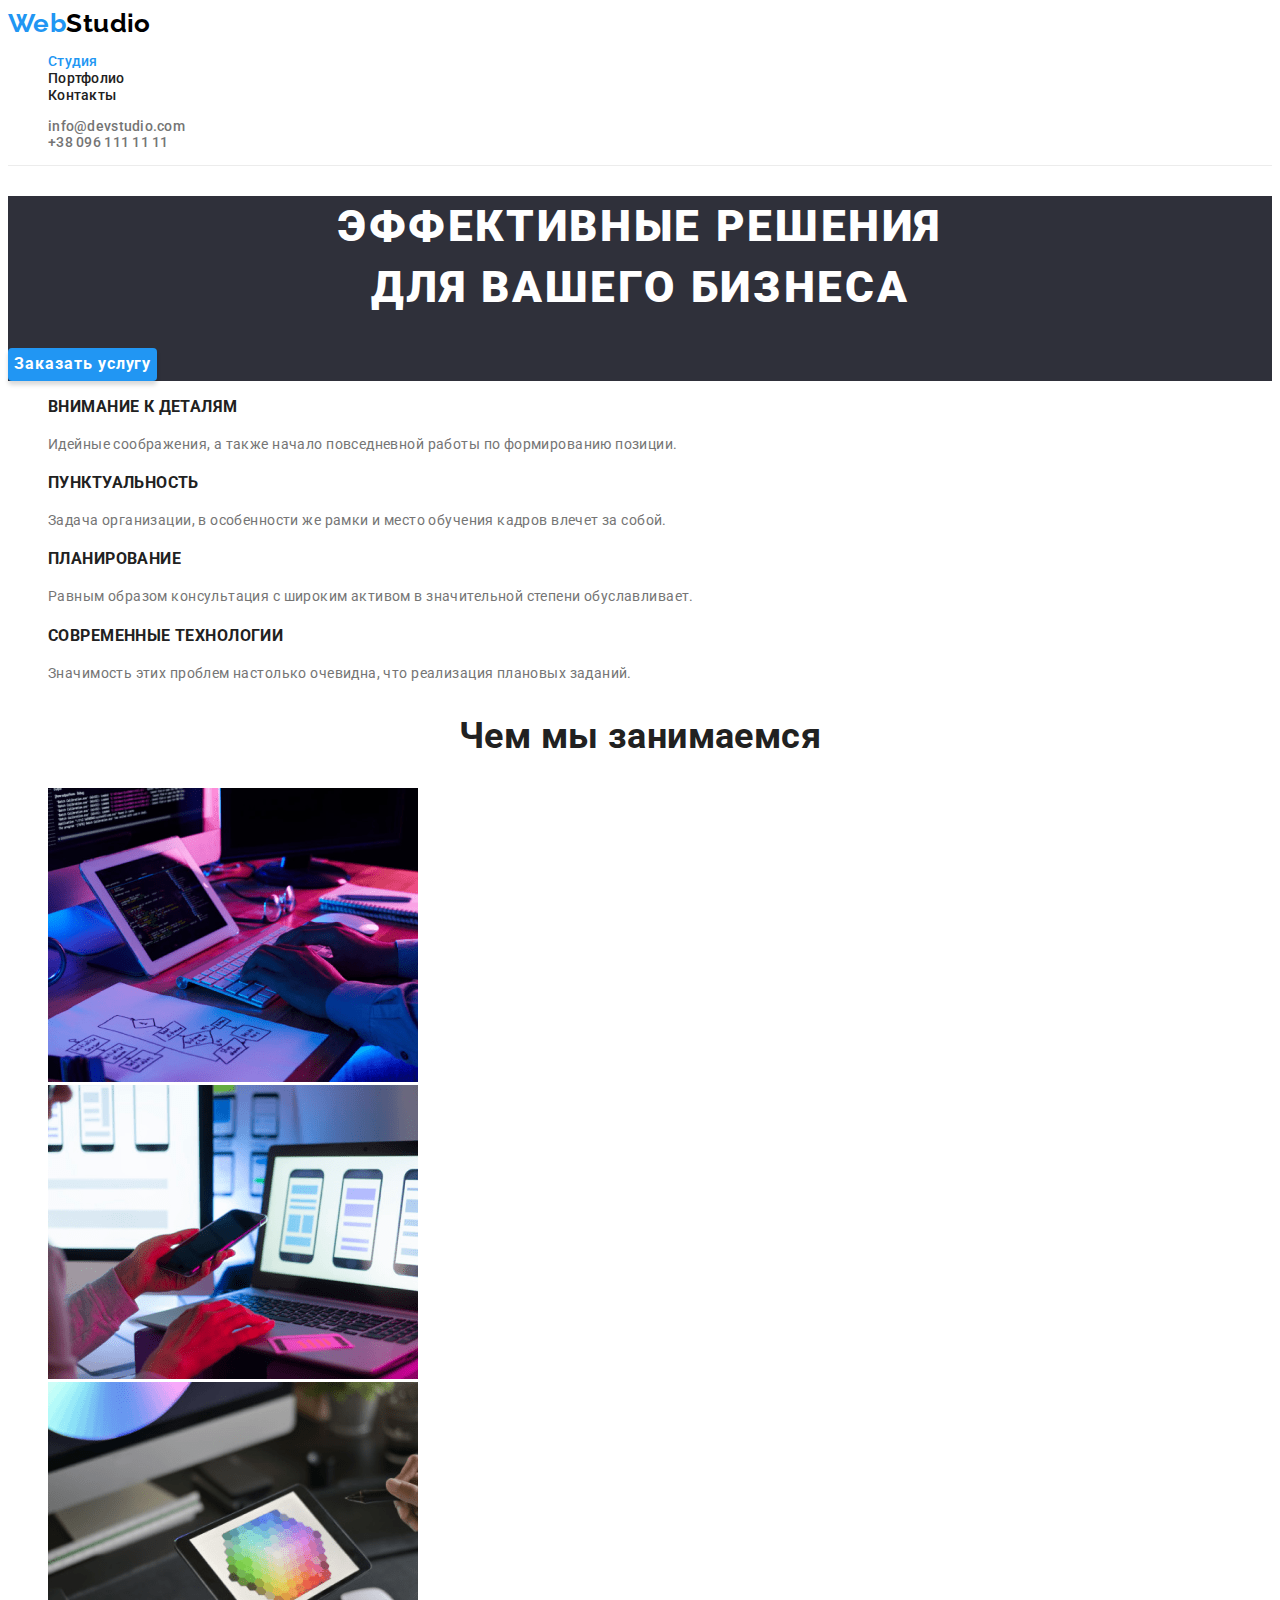
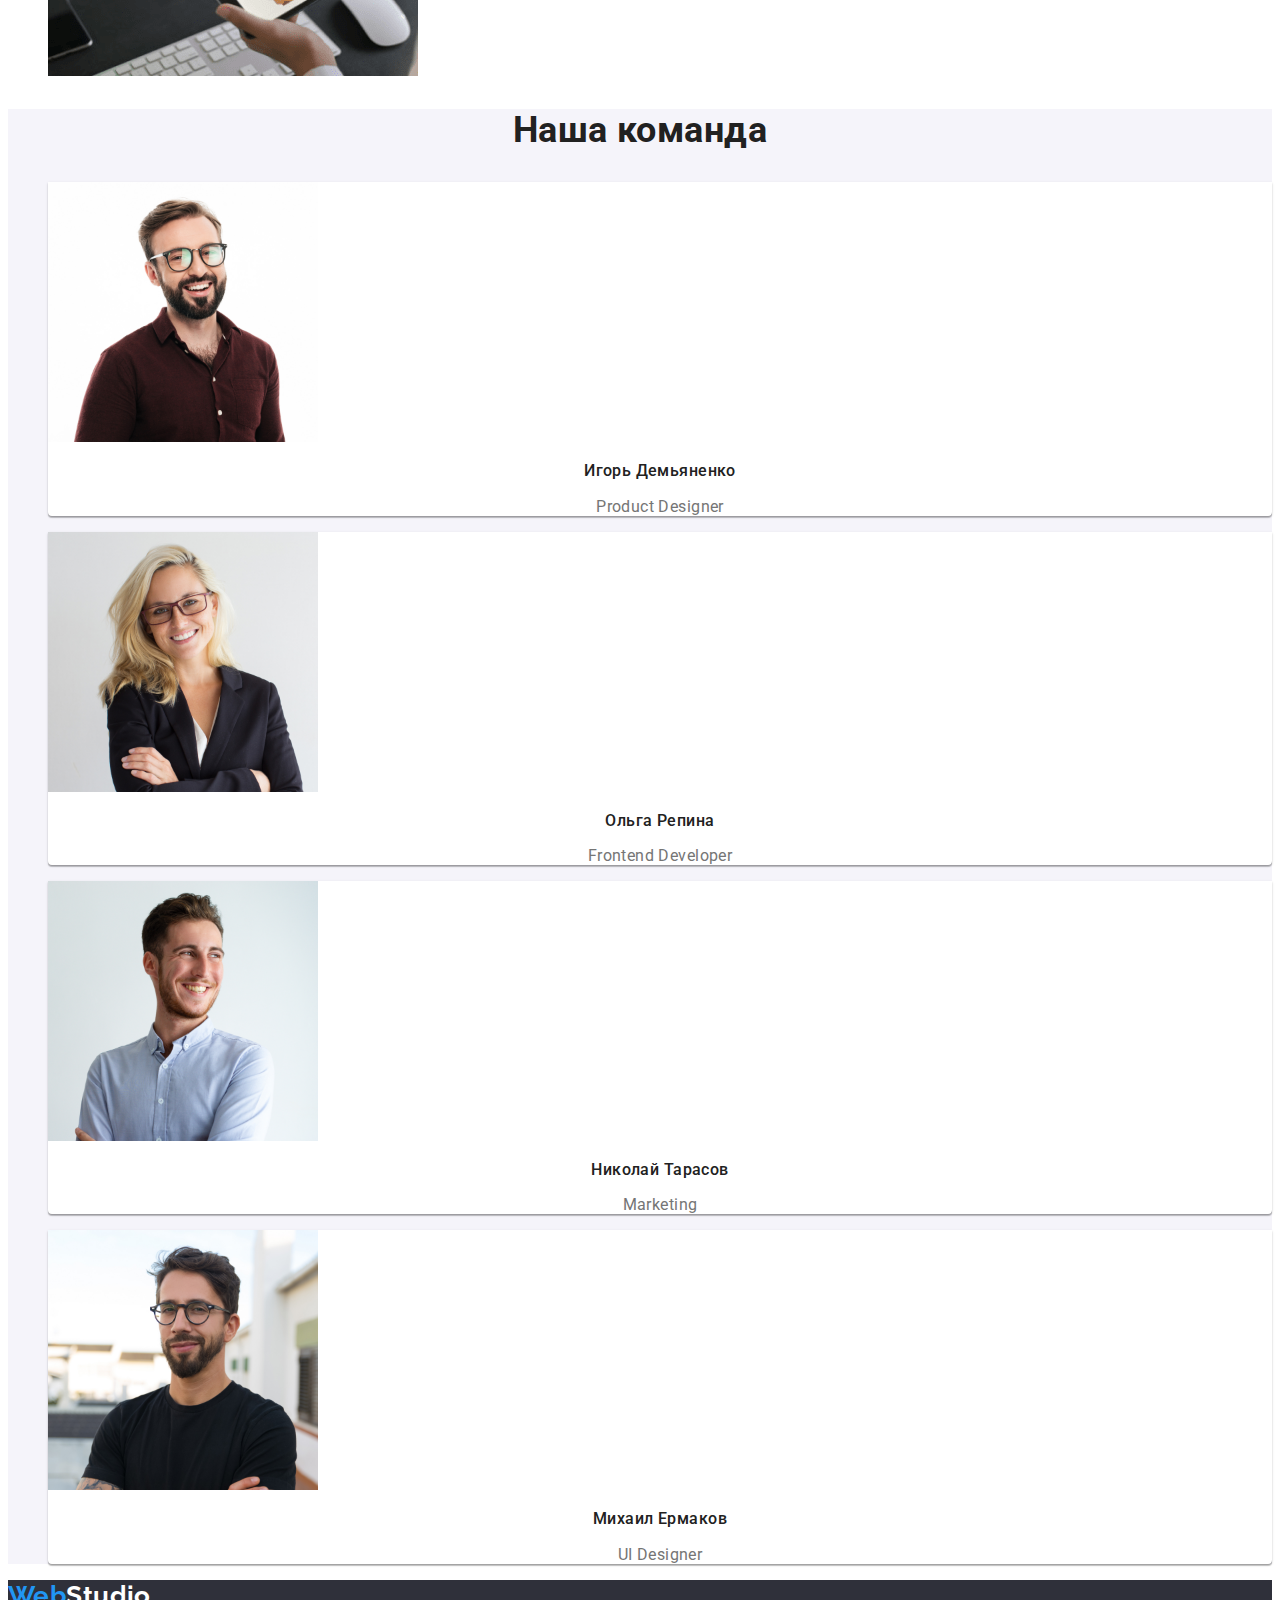
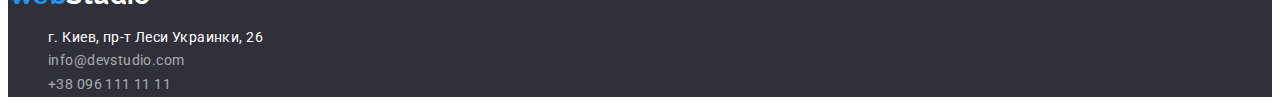
==== index.html @ 278f4d67 "Внес правки по ДЗ" ====
<!DOCTYPE html>
<html lang="ru">
<head>
    <meta charset="UTF-8">
    <meta http-equiv="X-UA-Compatible" content="IE=edge">
    <meta name="viewport" content="width=device-width, initial-scale=1.0">
    <title>WebStudio</title>
    <link rel="stylesheet" href="./css/styles.css">
    <link rel="preconnect" href="https://fonts.googleapis.com">
    <link rel="preconnect" href="https://fonts.gstatic.com" crossorigin>
    <link rel="preconnect" href="https://fonts.googleapis.com">
    <link rel="preconnect" href="https://fonts.gstatic.com" crossorigin>
    <link href="https://fonts.googleapis.com/css2?family=Raleway:wght@700&family=Roboto:wght@400;500;700;900&display=swap"
        rel="stylesheet">
</head>
<body>    
    <!-- Header -->
    <header class="header">
        <nav>
            <a href="./index.html" class="header-logo link">
                Web<span class="header-logo-decoration">Studio</span>
            </a>
            <ul class="header-nav list">
                <li><a href="./index.html"  class="link current">Студия</a></li>
                <li><a href="./portfolio.html"  class="link">Портфолио</a></li>
                <li><a href="#"  class="link">Контакты</a></li>
            </ul>            
        </nav>
        <ul class="header-auth list">
            <li><a href="mailto:info@devstudio.com"  class="link">info@devstudio.com</a></li>
            <li><a href="tel:+380961111111"  class="link">+38 096 111 11 11</a></li>
        </ul>
    </header>
    <main>
        <!-- Herro -->
        <section class="hero">        
                <h1 class="hero-title">Эффективные решения <br> для вашего бизнеса</h1>
                <button class="btn btn-primary" type="button">Заказать услугу</button>    
        </section>
        <!-- Features section -->
        <section class="section">
            <h2 class="section-title" hidden>Особенности</h2>
            <ul class="list">
                <li>
                    <h3 class="features-title">Внимание к деталям</h3>                
                    <p class="features-text">Идейные соображения, а также начало повседневной работы по формированию позиции.</p>
                </li>
                <li>
                    <h3 class="features-title">Пунктуальность</h3>                
                    <p class="features-text">Задача организации, в особенности же рамки и место обучения кадров влечет за собой.</p>
                </li>
                <li>
                    <h3 class="features-title">Планирование</h3>                
                    <p class="features-text">Равным образом консультация с широким активом в значительной степени обуславливает.</p>
                </li>
                <li>
                    <h3 class="features-title">Современные технологии</h3>                
                    <p class="features-text">Значимость этих проблем настолько очевидна, что реализация плановых заданий.</p>
                </li>
            </ul>
        </section>
        <!-- What are we doing section -->
        <section  class="section">
            <h2 class="section-title">Чем мы занимаемся</h2>
            <ul class="list">
                <li>
                    <img src="./images/img1.png" width="370" alt="Планшет с клавиатурой">
                </li>
                <li>
                    <img src="./images/img2.png" width="370" alt="Ноутбук">
                </li>
                <li>
                    <img src="./images/img3.png" width="370" alt="Планшет">
                </li>
            </ul>
        </section>
        <!-- Team section -->
        <section  class="team section">
            <h2 class="section-title">Наша команда</h2>
            <ul class="list">
                <li class="team-item">
                    <img src="./images/ph1.jpg" width="270" alt="Игорь Демьяненко">
                    <h3 class="team-title">Игорь Демьяненко</h3>
                    <p class="team-text">Product Designer</p>
                </li>
                <li class="team-item">
                    <img src="./images/ph2.jpg" width="270" alt="Ольга Репина">
                    <h3 class="team-title">Ольга Репина</h3>
                    <p class="team-text">Frontend Developer</p>
                </li>
                <li class="team-item">
                    <img src="./images/ph3.jpg" width="270" alt="Николай Тарасов">
                    <h3 class="team-title">Николай Тарасов</h3>
                    <p class="team-text">Marketing</p>
                </li>
                <li class="team-item">
                    <img src="./images/ph4.jpg" width="270" alt="Михаил Ермаков">
                    <h3 class="team-title">Михаил Ермаков</h3>
                    <p class="team-text">UI Designer</p>
                </li>
            </ul>
        </section>
    </main>
    <!-- Footer section -->
    <footer class="footer">
        <a href="./index.html" class="footer-logo">Web<span class="footer-logo-decoration">Studio</span>
            </a>
        <address class="adress-block">
            <ul class="footer-info list">            
                <li><a href="https://goo.gl/maps/WekGNERd3yGUQuFB7" class="footer-adress-link" target="_blank">г. Киев, пр-т Леси Украинки, 26</a></li>
                <li><a href="mailto:info@devstudio.com" class="link">info@devstudio.com</a></li>
                <li><a href="tel:+380961111111" class="link">+38 096 111 11 11</a></li>
            </ul>
        </address>
    </footer>
</body>
</html>
---- css/styles.css ----
/* Second bgColor #F5F4FA  */

:root {
  /* Main colors */
  --mainBlue: #2196f3;
  --mainGray: #757575;
  --mainBlack: #212121;
  --mainWhite: #ffffff;

  /* Bachgraund colors */
  --secondBg: #f5f4fa;
  --darkBg: #2f303a;

  /* Border color */
  --mainBorder: #eeeeee;
  --secondBorder: #ececec;

  /* Font family */
  --mainFont: "Roboto";
  --secondFont: "Raleway";
}

/* Site styles */
body {
  font-size: 14px;
  letter-spacing: 0.03em;
  color: var(--mainGray);
  background-color: var(--mainWhite);
  font-family: var(--mainFont), "Arial", sans-serif;
}

.list {
  list-style: none;
}

.link {
  text-decoration: none;
  font-style: normal;
}

.section {
}

.section-title {
  font-weight: 700;
  font-size: 36px;
  line-height: 1.2;
  text-align: center;
  color: var(--mainBlack);
}

/* Link hover decoration */
.header-nav .link:hover,
.header-nav .link:focus,
.header-auth .link:hover,
.header-auth .link:focus,
.footer-info .link:hover,
.footer-info .link:focus,
.footer-adress-link:hover,
.footer-adress-link:focus {
  color: var(--mainBlue);
}

/* Header section  */
.header {
  border-bottom: 1px solid var(--secondBorder);
}

/* Logo */
.header-logo {
  text-decoration: none;
  font-family: var(--secondFont);
  font-weight: 700;
  font-size: 26px;
  line-height: 1.2;
  color: var(--mainBlue);
}

.header-logo-decoration {
  color: #000000;
}

.header-nav {
}

.header-nav .link {
  font-weight: 500;
  line-height: 1.2;
  letter-spacing: 0.02em;
  color: var(--mainBlack);
}

.header-nav .current {
  color: var(--mainBlue);
}

.header-auth {
}

.header-auth .link {
  font-weight: 500;
  line-height: 1.2;
  letter-spacing: 0.02em;
  color: var(--mainGray);
}

/* Main section home page */

/* Hero section */
.hero {
  background-color: var(--darkBg);
}

.hero-title {
  font-weight: 900;
  font-size: 44px;
  line-height: 1.4;
  text-align: center;
  letter-spacing: 0.06em;
  text-transform: uppercase;
  color: var(--mainWhite);
}

.btn {
  cursor: pointer;
  font-family: var(--mainFont);
  font-weight: 700;
  font-size: 16px;
  line-height: 1.9;
  display: flex;
  align-items: center;
  text-align: center;
  letter-spacing: 0.06em;
  border: 0;
  border-radius: 4px;
}

.btn-primary {
  color: var(--mainWhite);
  background-color: var(--mainBlue);
  box-shadow: 0px 4px 4px rgba(0, 0, 0, 0.15);
  border-color: transparent;
}

/* Features section */
.features-title {
  font-weight: bold;
  line-height: 1.2;
  text-transform: uppercase;
  color: var(--mainBlack);
}

.features-text {
  line-height: 1.7;
}

/* What are we doing section */

/* Team section */
.team {
  background-color: var(--secondBg);
}
.team-item {
  background: var(--mainWhite);
  box-shadow: 0px 1px 3px rgba(0, 0, 0, 0.12), 0px 1px 1px rgba(0, 0, 0, 0.14),
    0px 2px 1px rgba(0, 0, 0, 0.2);
  border-radius: 0px 0px 4px 4px;
}

.team-title {
  font-weight: 500;
  font-size: 16px;
  line-height: 1.2;
  text-align: center;
  color: var(--mainBlack);
}

.team-text {
  font-size: 16px;
  line-height: 1.2;
  text-align: center;
}

/* Footer section */
.footer {
  background-color: var(--darkBg);
}

.adress-block {
  font-style: normal;
}

.footer-logo {
  text-decoration: none;
  font-family: var(--secondFont);
  font-weight: 700;
  font-size: 26px;
  line-height: 1.2;
  color: var(--mainBlue);
}

.footer-logo-decoration {
  color: var(--mainWhite);
}

.footer-adress-link {
  text-decoration: none;
  line-height: 24px;
  color: var(--mainWhite);
}

.footer-info .link {
  line-height: 1.7;
  color: rgb(255, 255, 255, 0.6);
}

/* Main section portfolio */
.portfolio-item {
  border: 1px solid var(--mainBorder);
  box-sizing: border-box;
}

.portfolio-item-title {
  font-weight: bold;
  font-size: 18px;
  line-height: 2;
  letter-spacing: 0.06em;
  color: var(--mainBlack);
}

.portfolio-item-text {
  font-size: 16px;
  line-height: 1.9;
}

.btn-tab {
  cursor: pointer;
  font-family: var(--mainFont);
  font-weight: 500;
  font-size: 16px;
  line-height: 1.6;
  text-align: center;
  color: var(--mainBlack);
  background-color: var(--secondBg);
  border: 0;
  border-radius: 4px;
}

.btn-tab:hover,
.btn-tab:focus {
  color: var(--mainWhite);
  box-shadow: 0px 3px 1px rgba(0, 0, 0, 0.1), 0px 1px 2px rgba(0, 0, 0, 0.08),
    0px 2px 2px rgba(0, 0, 0, 0.12);
  background-color: var(--mainBlue);
}
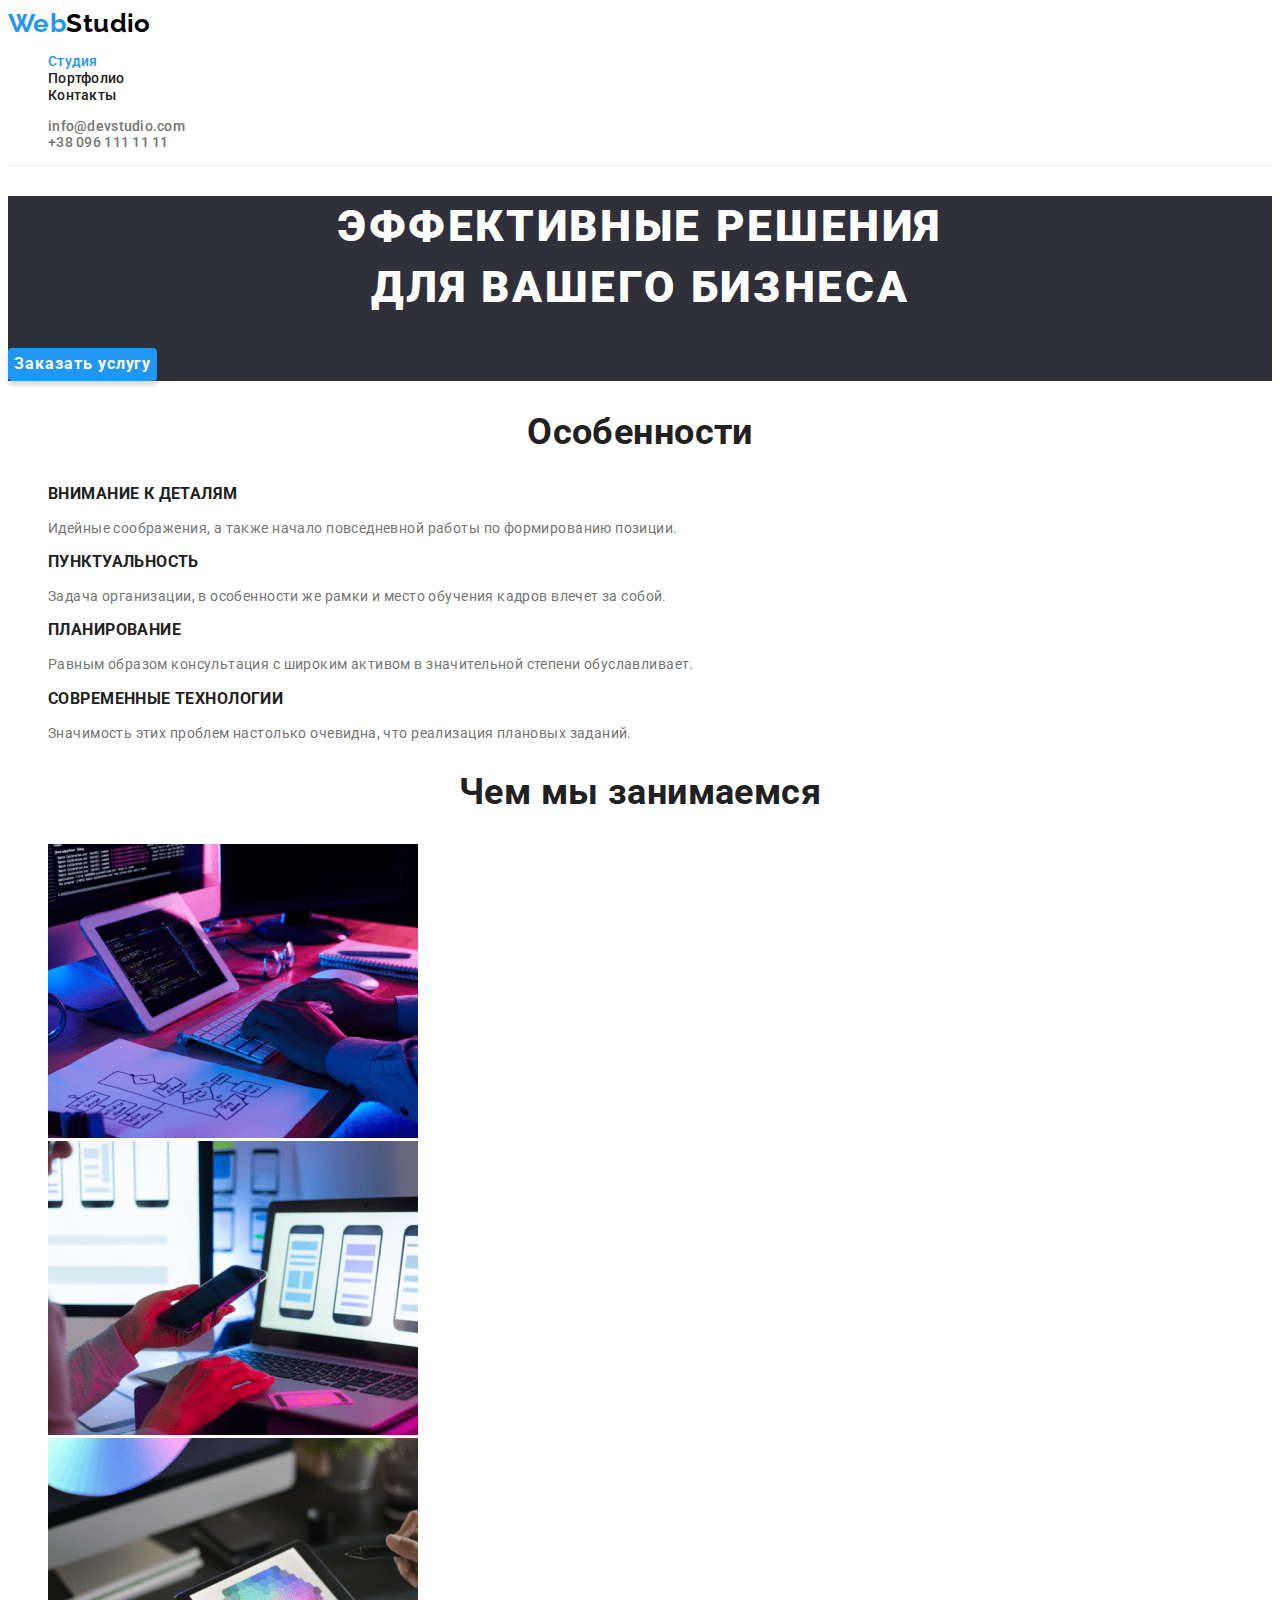
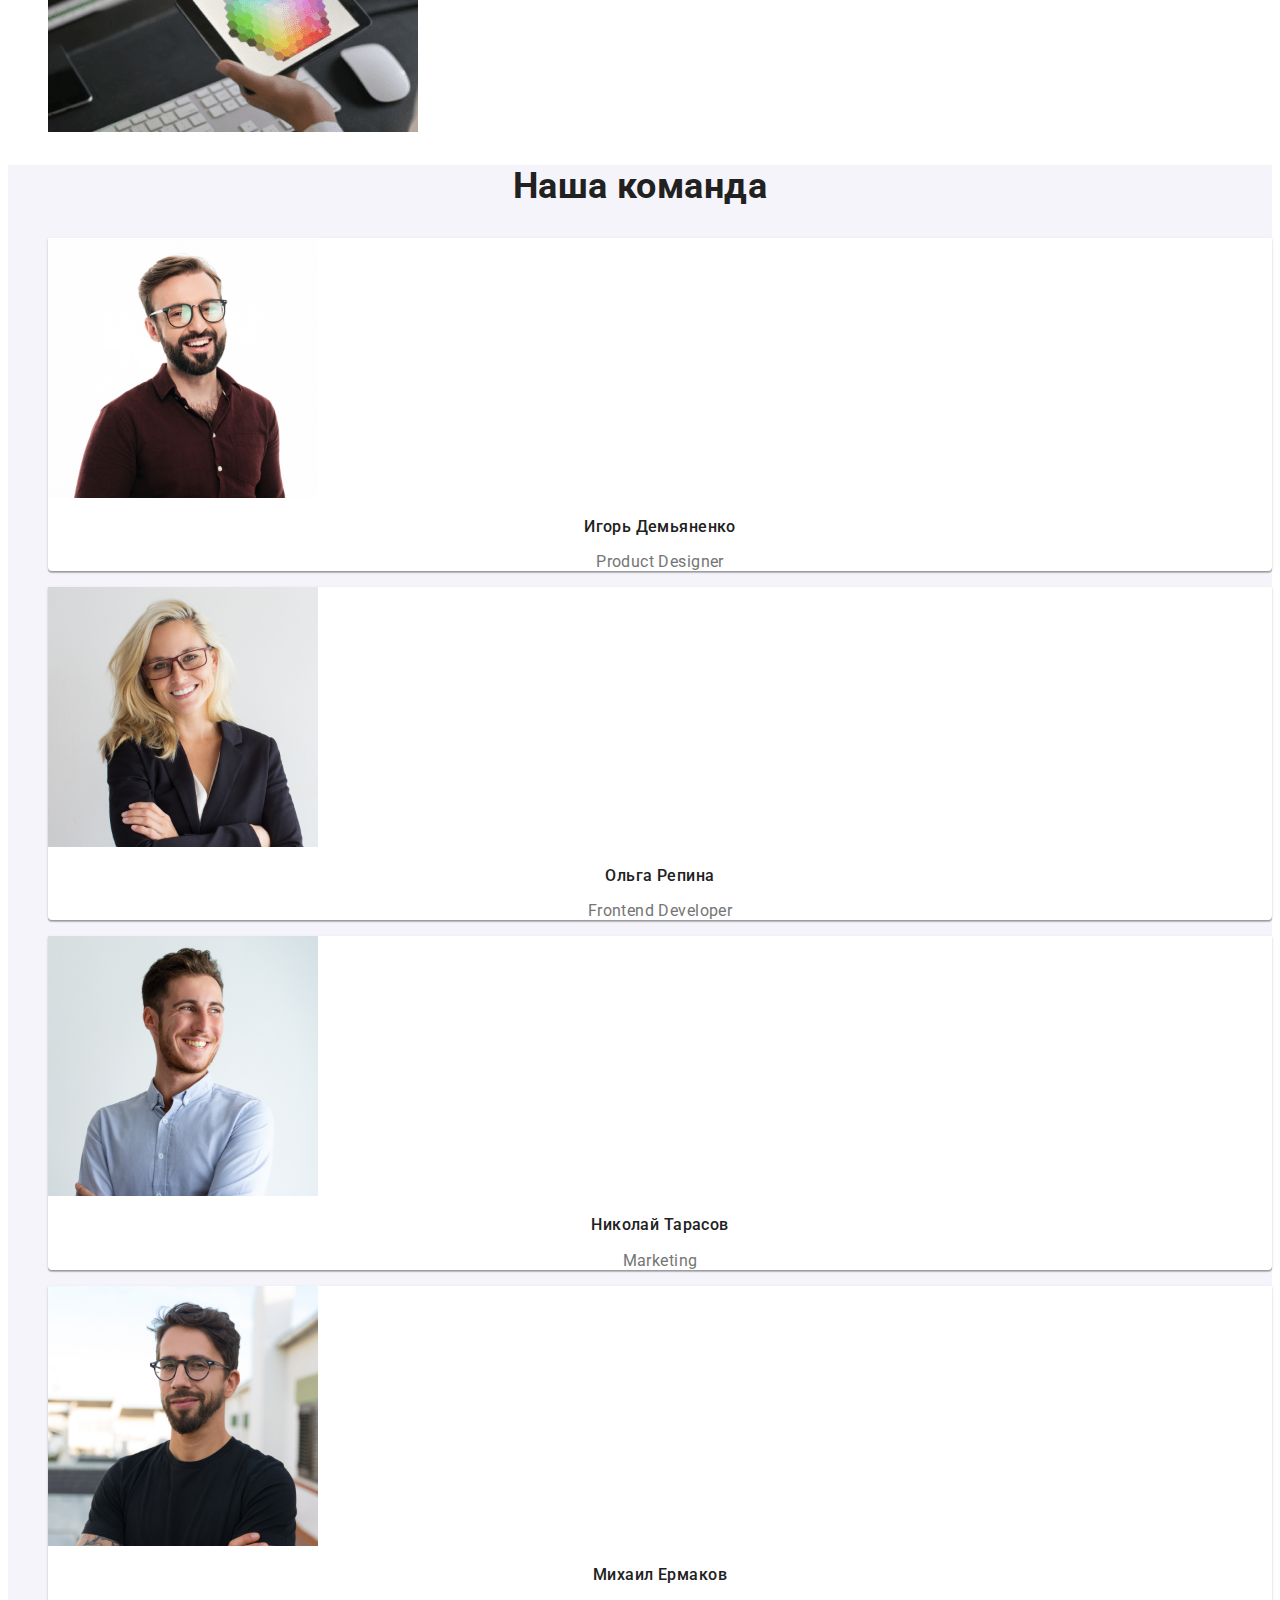
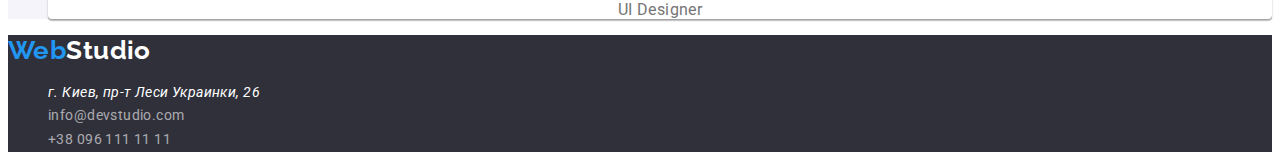
==== commit 255bddfb: "Выгрузили клон" ====
--- a/index.html
+++ b/index.html
@@ -37,25 +37,25 @@
                 <h1 class="hero-title">Эффективные решения <br> для вашего бизнеса</h1>
                 <button class="btn btn-primary" type="button">Заказать услугу</button>    
         </section>
-        <!-- Features section -->
+        <!-- Features section hidden -->
         <section class="section">
-            <h2 class="section-title" hidden>Особенности</h2>
+            <h2 class="section-title">Особенности</h2>
             <ul class="list">
                 <li>
                     <h3 class="features-title">Внимание к деталям</h3>                
-                    <p class="features-text">Идейные соображения, а также начало повседневной работы по формированию позиции.</p>
+                    <p class="fetures-text">Идейные соображения, а также начало повседневной работы по формированию позиции.</p>
                 </li>
                 <li>
                     <h3 class="features-title">Пунктуальность</h3>                
-                    <p class="features-text">Задача организации, в особенности же рамки и место обучения кадров влечет за собой.</p>
+                    <p class="fetures-text">Задача организации, в особенности же рамки и место обучения кадров влечет за собой.</p>
                 </li>
                 <li>
                     <h3 class="features-title">Планирование</h3>                
-                    <p class="features-text">Равным образом консультация с широким активом в значительной степени обуславливает.</p>
+                    <p class="fetures-text">Равным образом консультация с широким активом в значительной степени обуславливает.</p>
                 </li>
                 <li>
                     <h3 class="features-title">Современные технологии</h3>                
-                    <p class="features-text">Значимость этих проблем настолько очевидна, что реализация плановых заданий.</p>
+                    <p class="fetures-text">Значимость этих проблем настолько очевидна, что реализация плановых заданий.</p>
                 </li>
             </ul>
         </section>
@@ -105,7 +105,7 @@
     <footer class="footer">
         <a href="./index.html" class="footer-logo">Web<span class="footer-logo-decoration">Studio</span>
             </a>
-        <address class="adress-block">
+        <address>
             <ul class="footer-info list">            
                 <li><a href="https://goo.gl/maps/WekGNERd3yGUQuFB7" class="footer-adress-link" target="_blank">г. Киев, пр-т Леси Украинки, 26</a></li>
                 <li><a href="mailto:info@devstudio.com" class="link">info@devstudio.com</a></li>
--- a/css/styles.css
+++ b/css/styles.css
@@ -36,6 +36,7 @@
 .link {
   text-decoration: none;
   font-style: normal;
+  color: var(--mainGray);
 }
 
 .section {
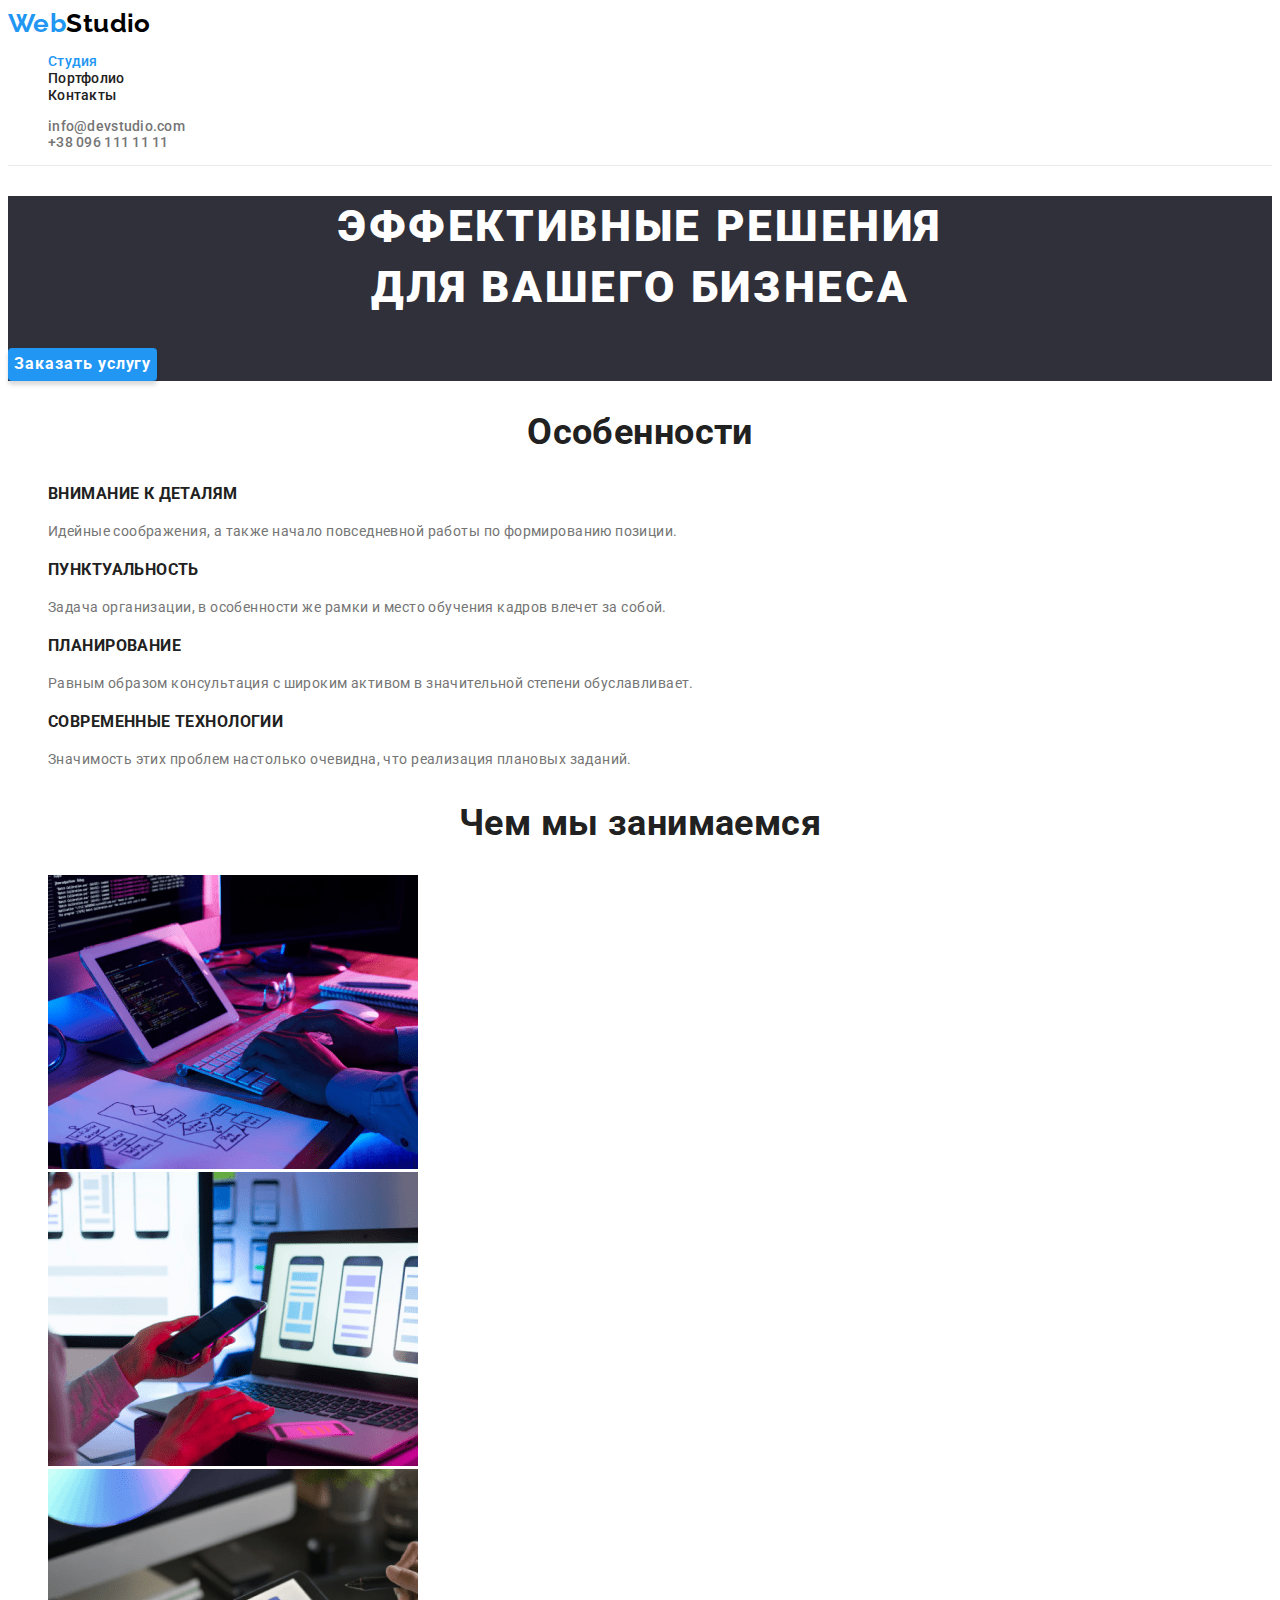
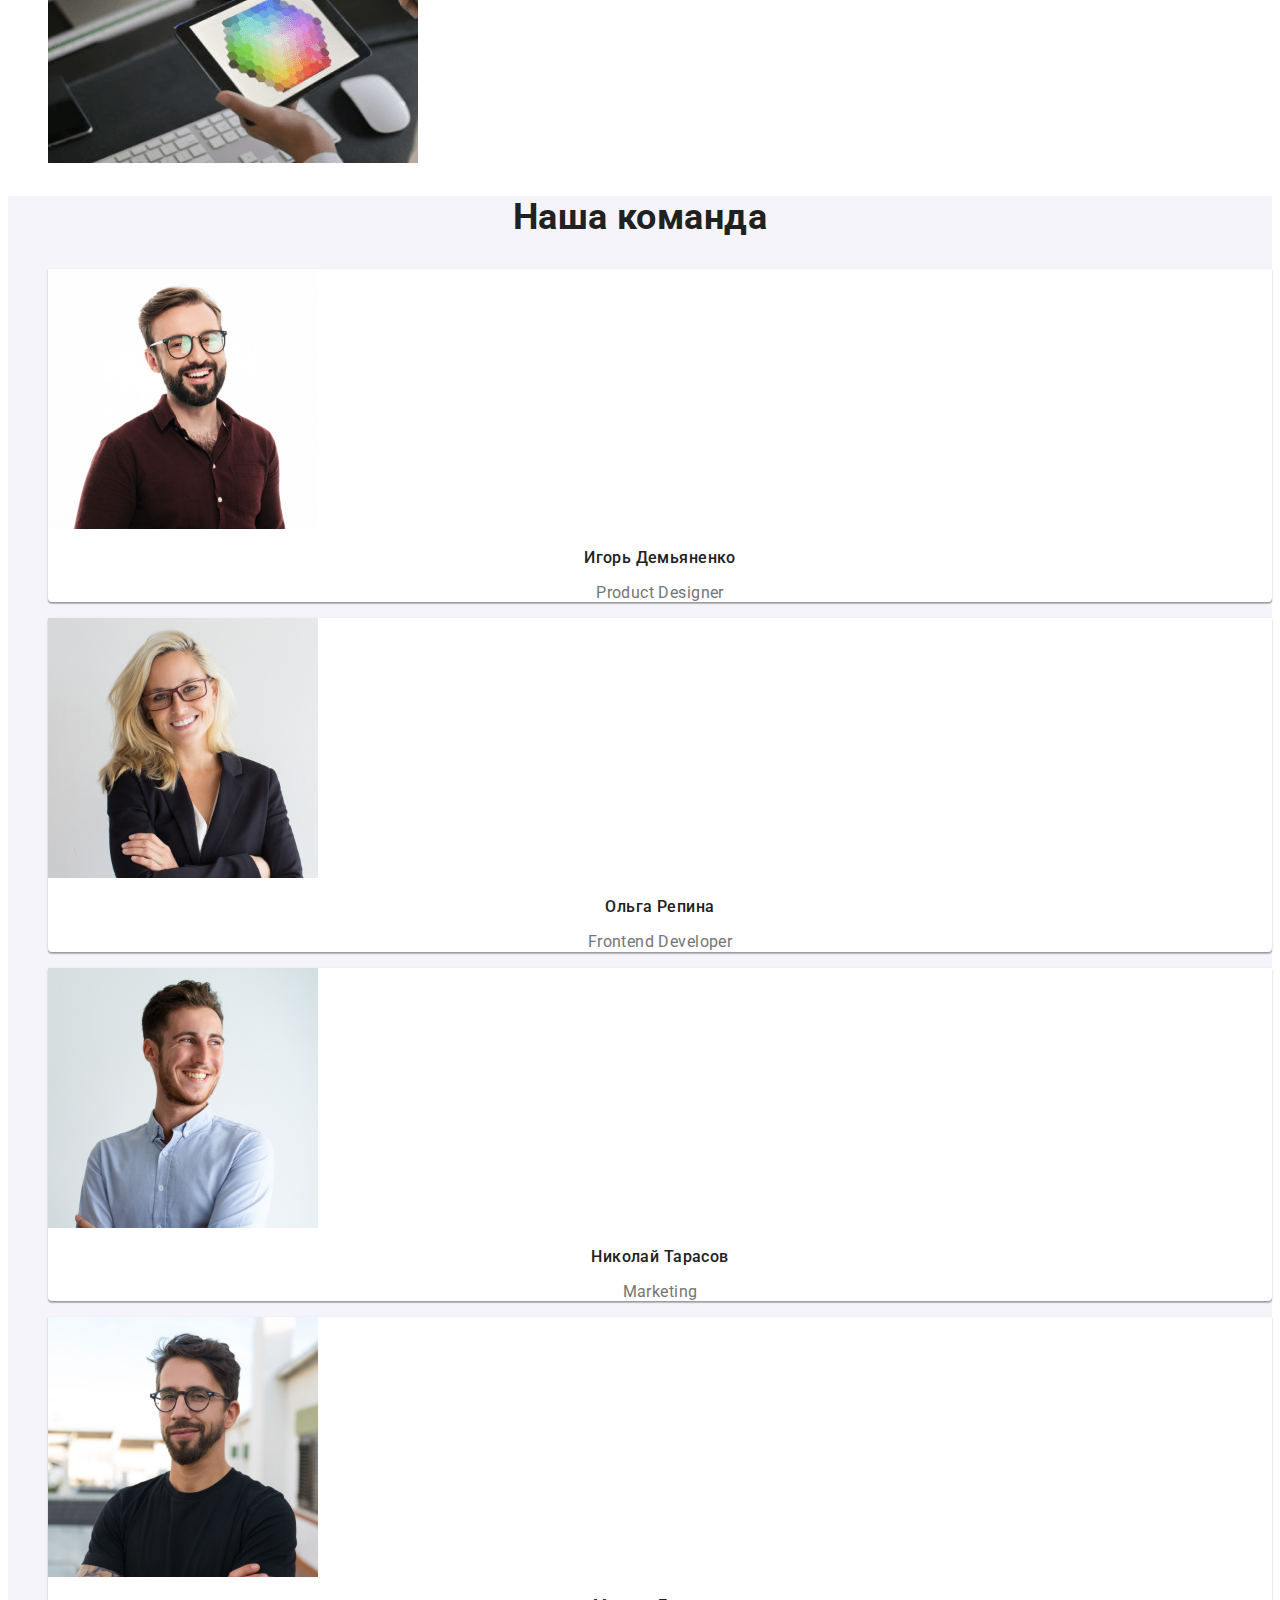
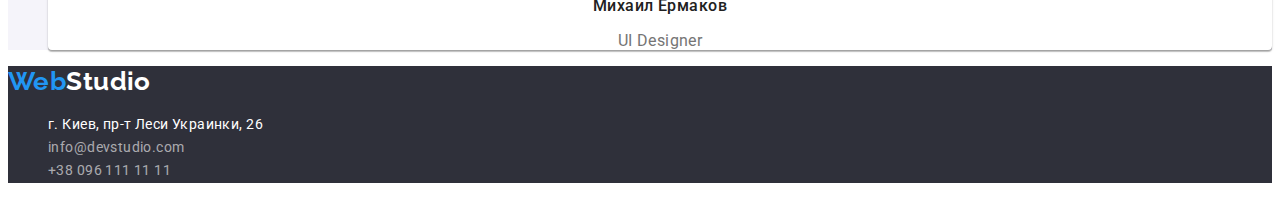
==== commit b1781b8e: "Merge branch 'main' of https://github.com/Dima311/goit-markup-hw-02" ====
--- a/index.html
+++ b/index.html
@@ -43,19 +43,19 @@
             <ul class="list">
                 <li>
                     <h3 class="features-title">Внимание к деталям</h3>                
-                    <p class="fetures-text">Идейные соображения, а также начало повседневной работы по формированию позиции.</p>
+                    <p class="features-text">Идейные соображения, а также начало повседневной работы по формированию позиции.</p>
                 </li>
                 <li>
                     <h3 class="features-title">Пунктуальность</h3>                
-                    <p class="fetures-text">Задача организации, в особенности же рамки и место обучения кадров влечет за собой.</p>
+                    <p class="features-text">Задача организации, в особенности же рамки и место обучения кадров влечет за собой.</p>
                 </li>
                 <li>
                     <h3 class="features-title">Планирование</h3>                
-                    <p class="fetures-text">Равным образом консультация с широким активом в значительной степени обуславливает.</p>
+                    <p class="features-text">Равным образом консультация с широким активом в значительной степени обуславливает.</p>
                 </li>
                 <li>
                     <h3 class="features-title">Современные технологии</h3>                
-                    <p class="fetures-text">Значимость этих проблем настолько очевидна, что реализация плановых заданий.</p>
+                    <p class="features-text">Значимость этих проблем настолько очевидна, что реализация плановых заданий.</p>
                 </li>
             </ul>
         </section>
@@ -105,7 +105,7 @@
     <footer class="footer">
         <a href="./index.html" class="footer-logo">Web<span class="footer-logo-decoration">Studio</span>
             </a>
-        <address>
+        <address class="adress-block">
             <ul class="footer-info list">            
                 <li><a href="https://goo.gl/maps/WekGNERd3yGUQuFB7" class="footer-adress-link" target="_blank">г. Киев, пр-т Леси Украинки, 26</a></li>
                 <li><a href="mailto:info@devstudio.com" class="link">info@devstudio.com</a></li>
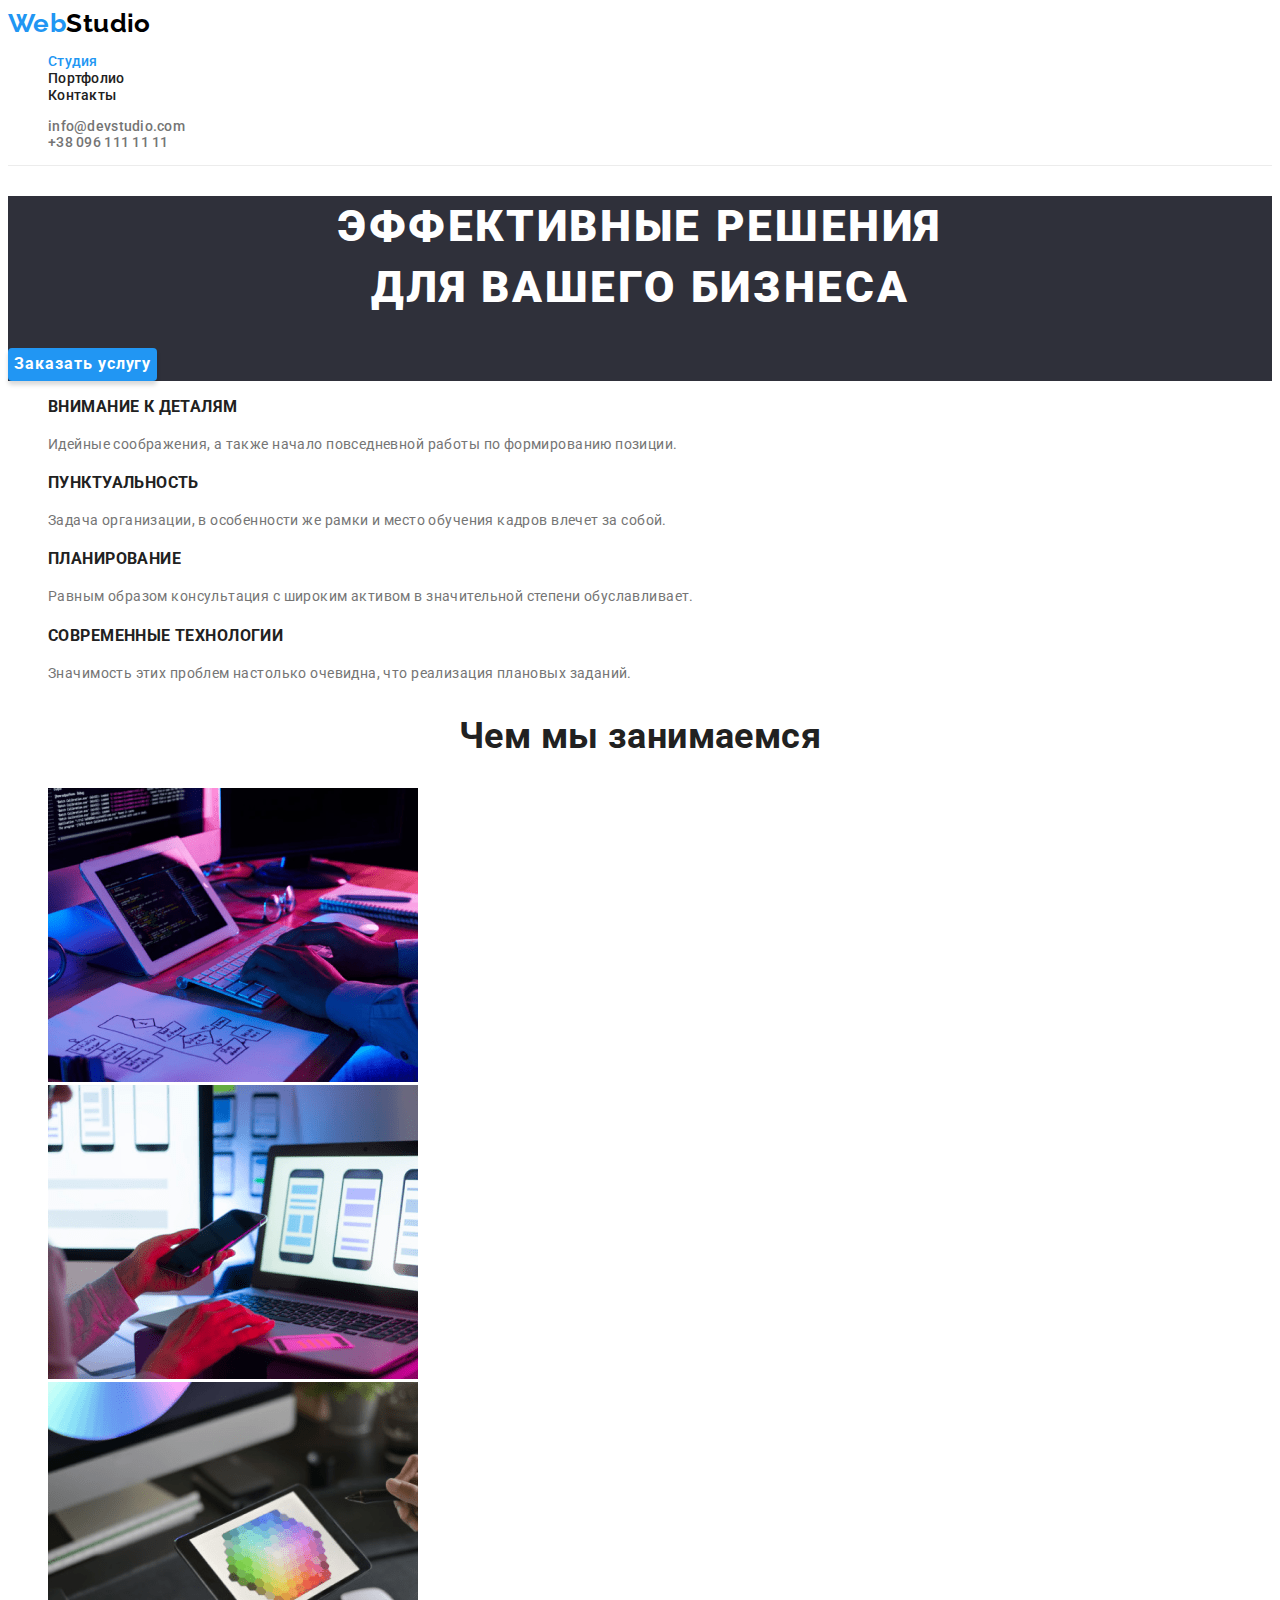
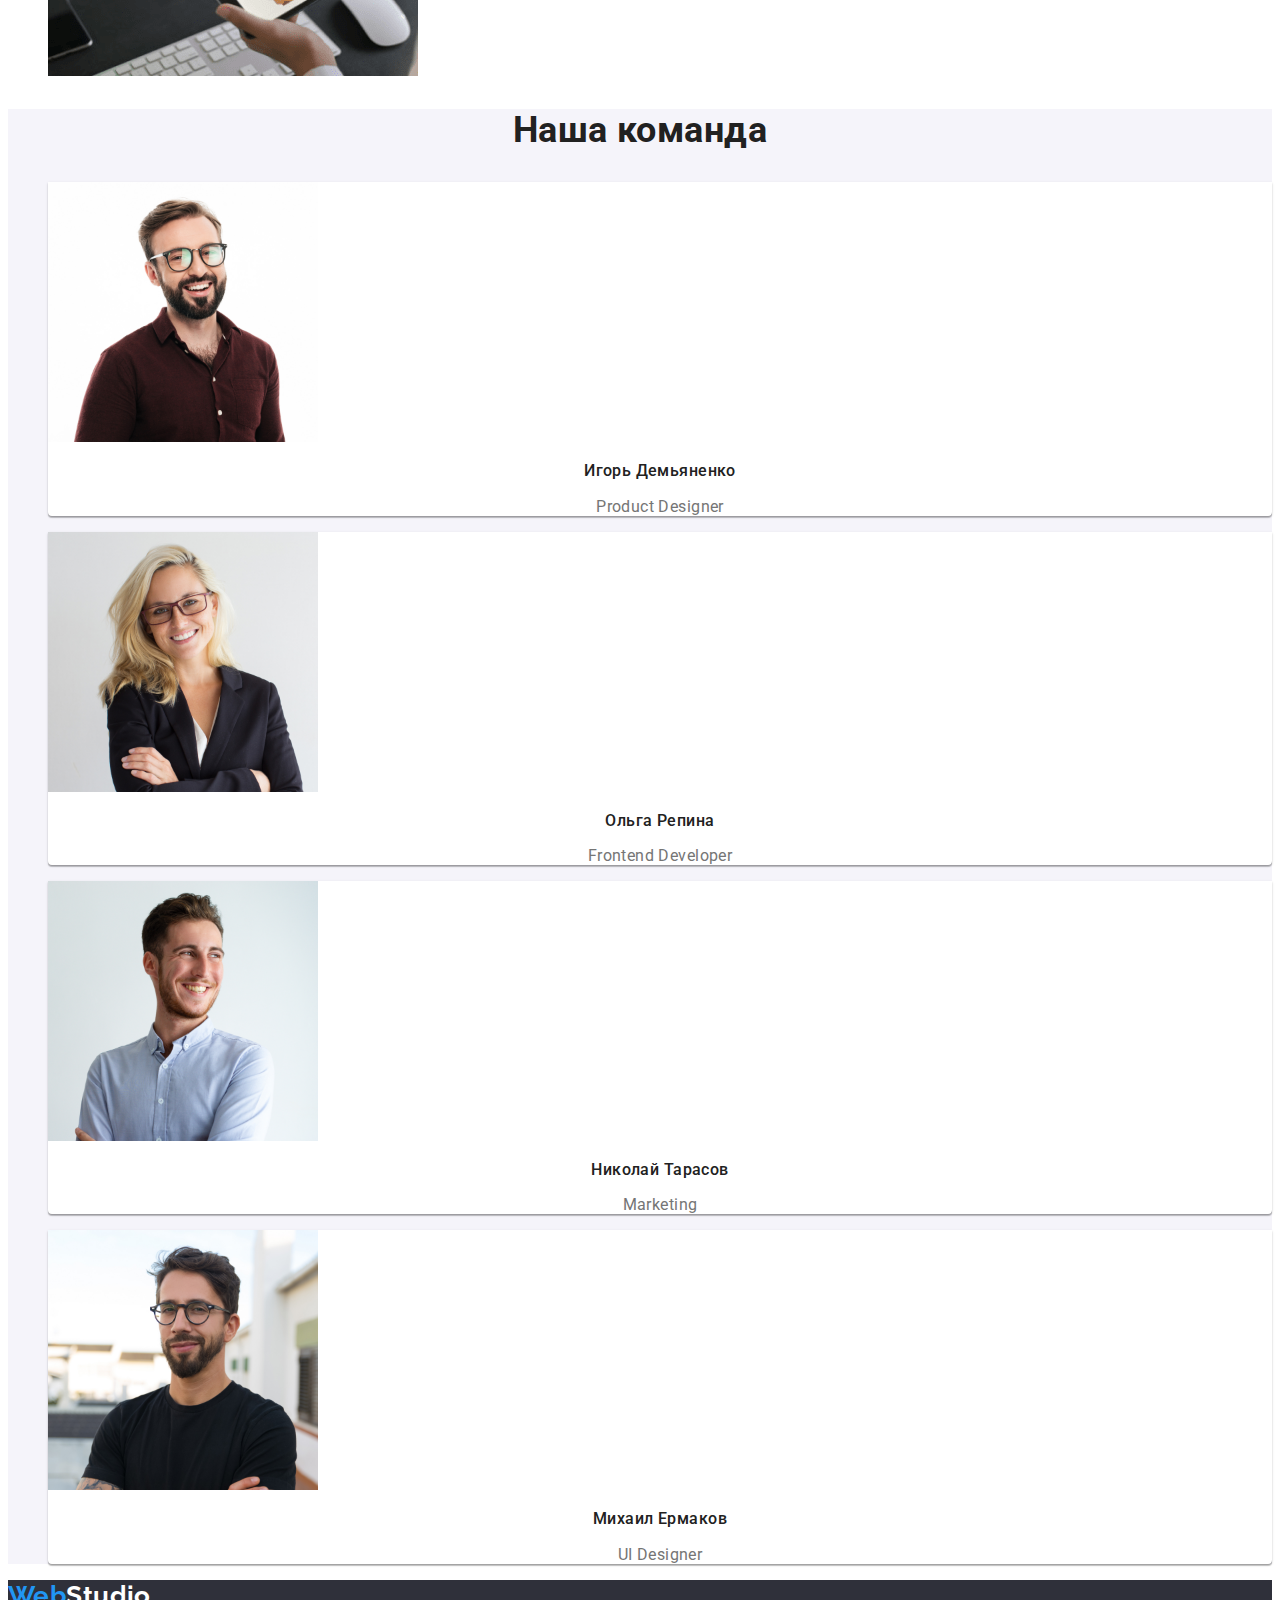
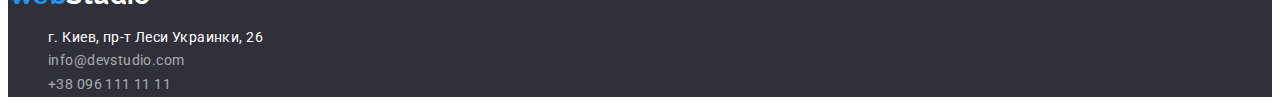
==== commit 63e0c589: "Выгрузил клон" ====
--- a/index.html
+++ b/index.html
@@ -37,9 +37,9 @@
                 <h1 class="hero-title">Эффективные решения <br> для вашего бизнеса</h1>
                 <button class="btn btn-primary" type="button">Заказать услугу</button>    
         </section>
-        <!-- Features section hidden -->
+        <!-- Features section -->
         <section class="section">
-            <h2 class="section-title">Особенности</h2>
+            <h2 class="section-title" hidden>Особенности</h2>
             <ul class="list">
                 <li>
                     <h3 class="features-title">Внимание к деталям</h3>                
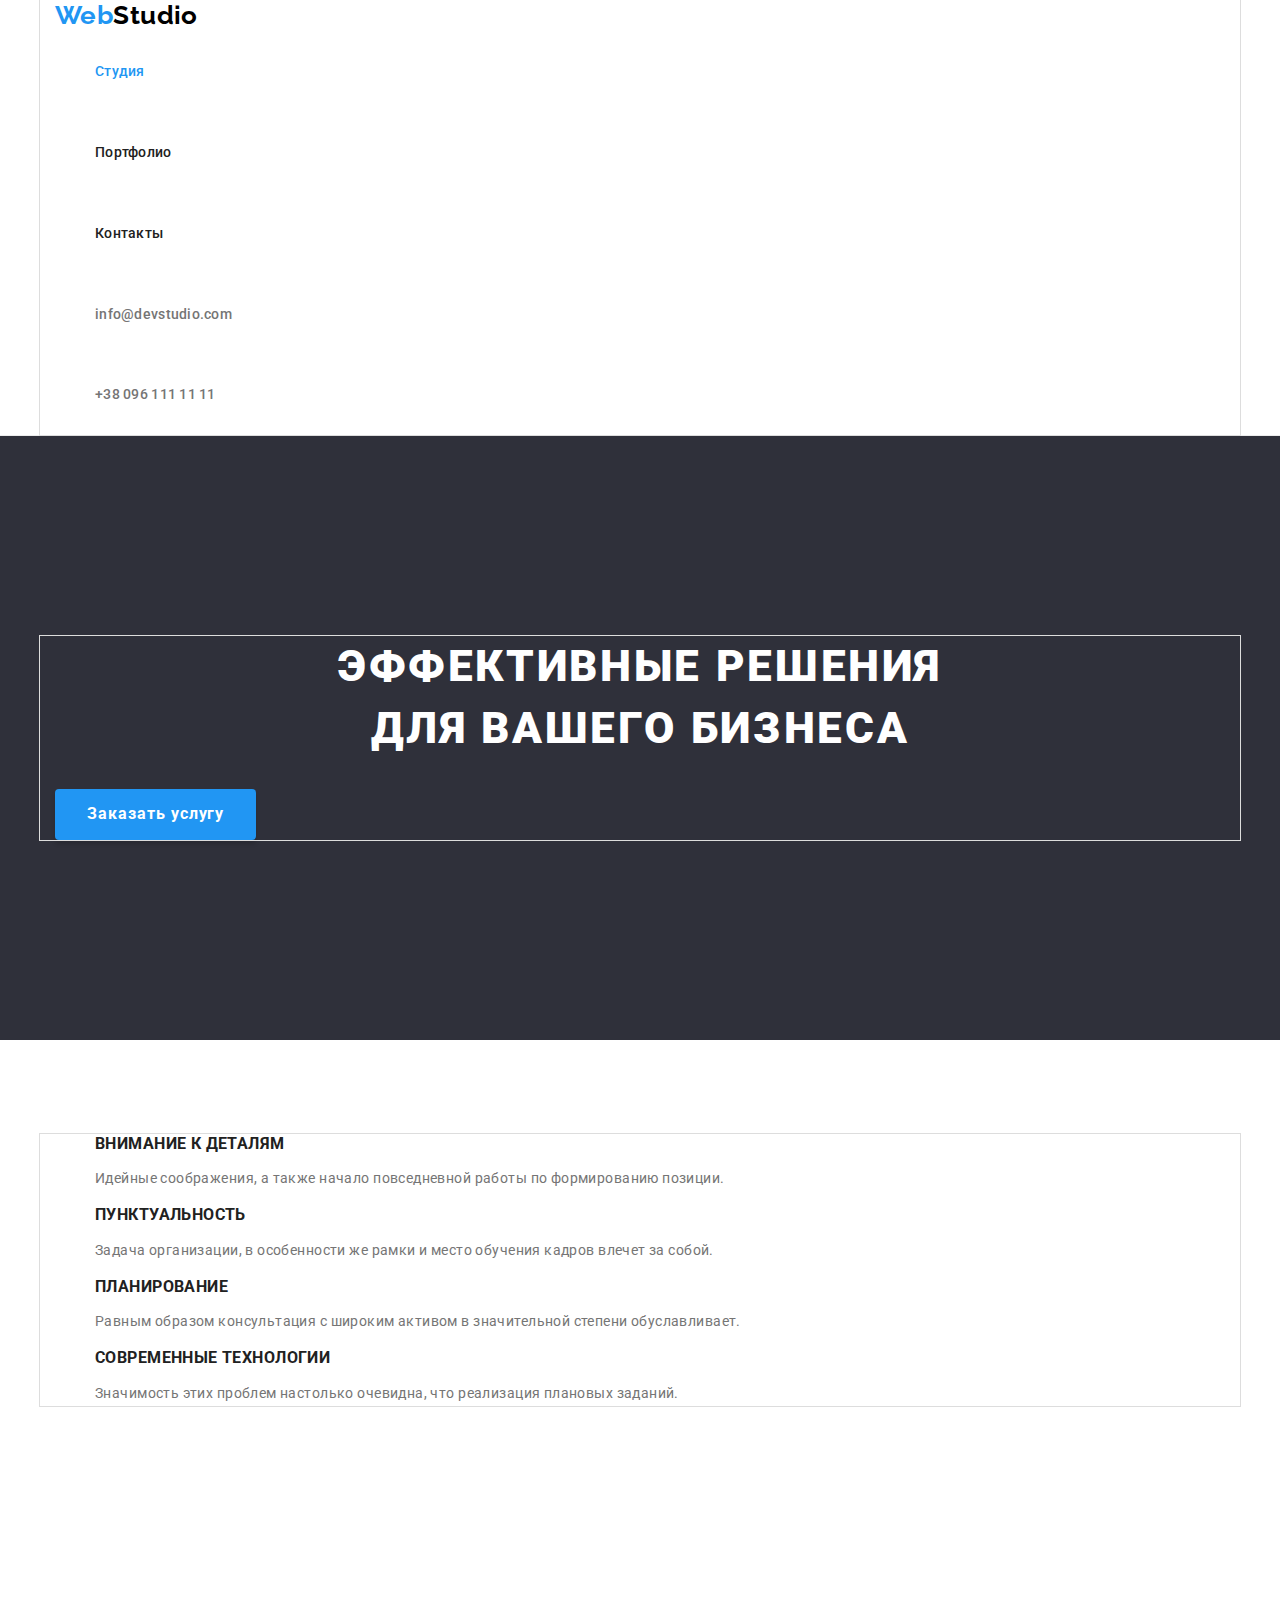
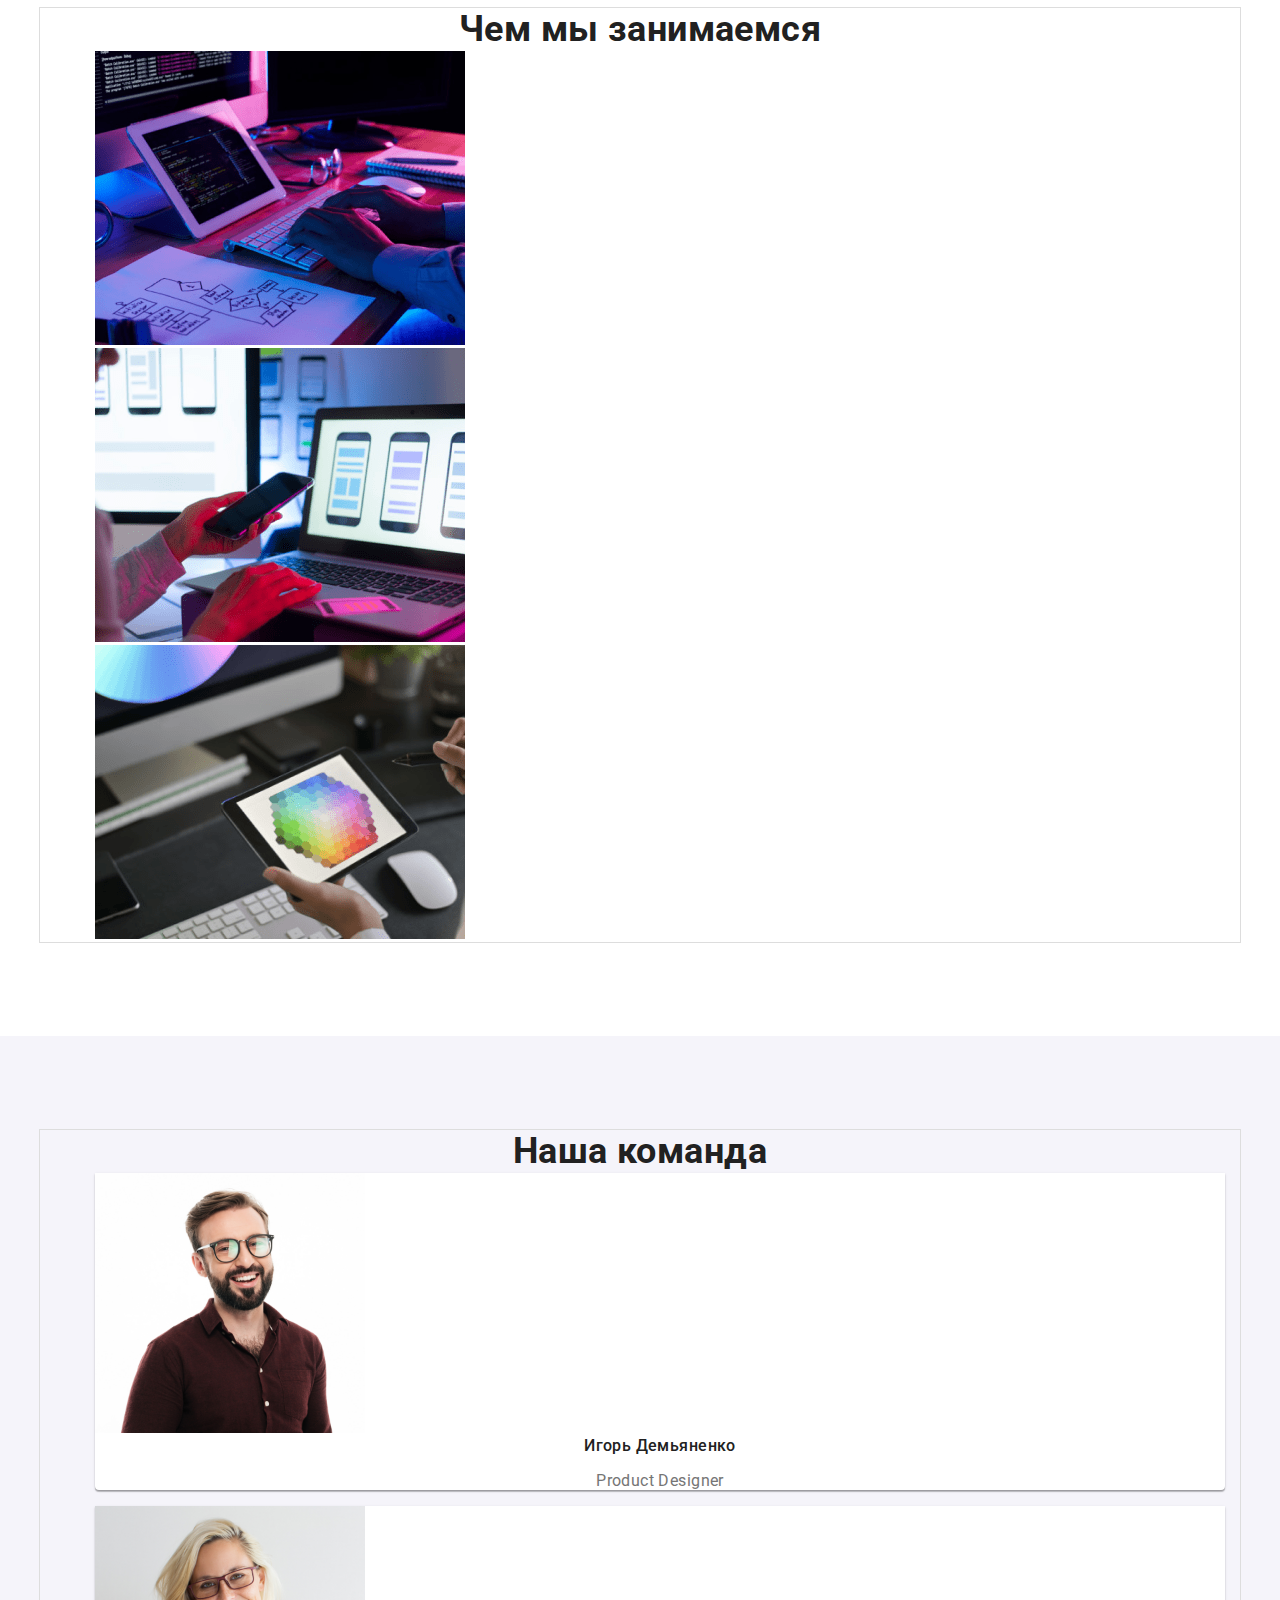
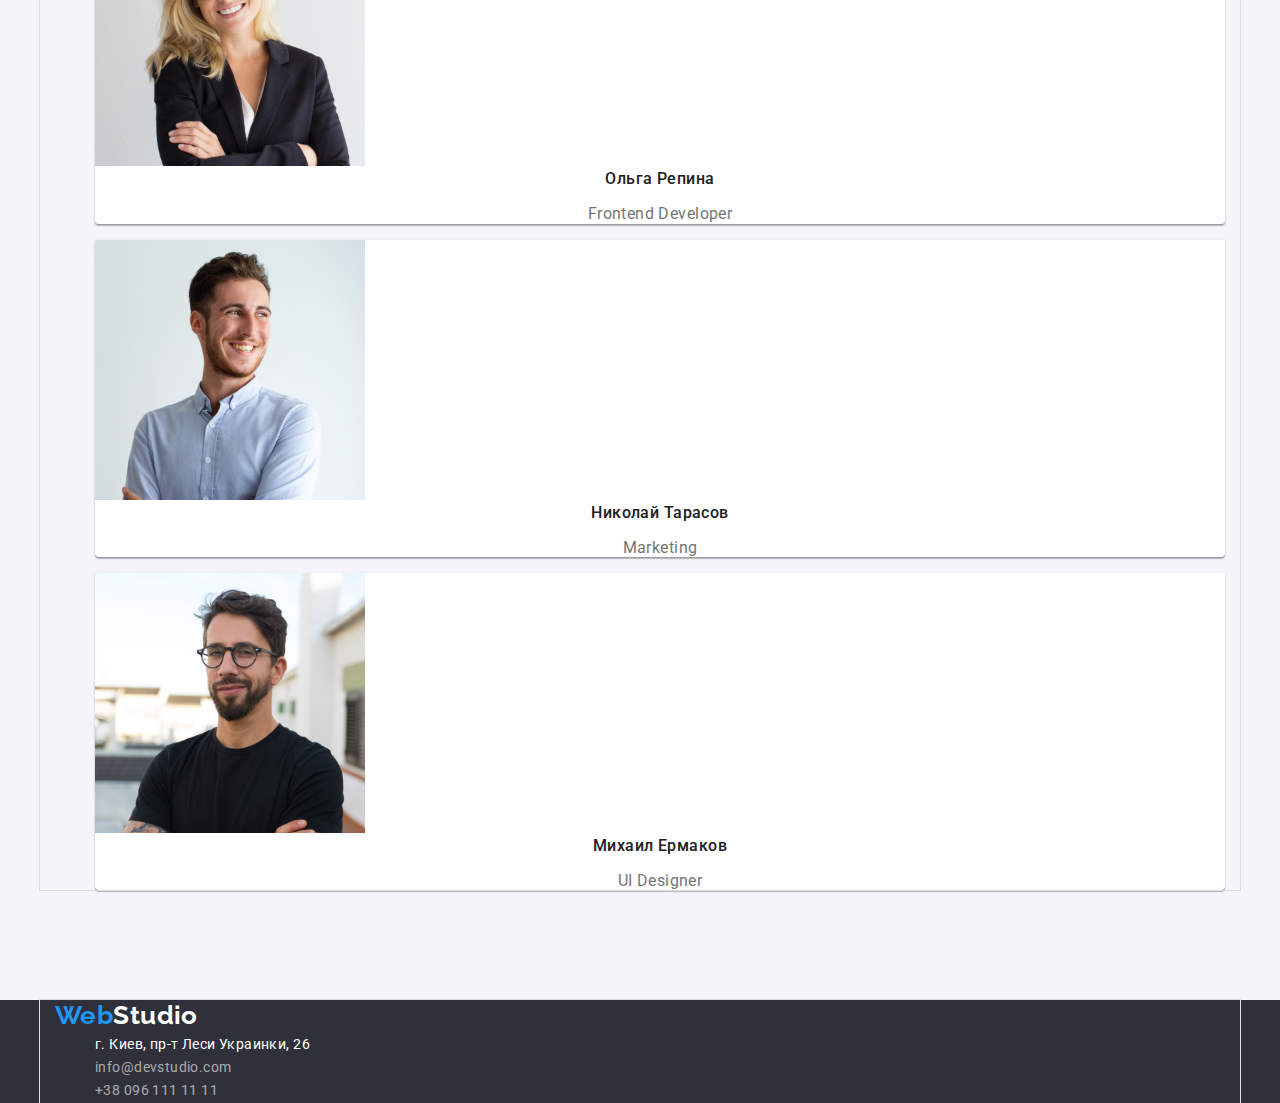
==== commit cae6543a: "Добавил "Контейнеры" в секции" ====
--- a/index.html
+++ b/index.html
@@ -5,113 +5,140 @@
     <meta http-equiv="X-UA-Compatible" content="IE=edge">
     <meta name="viewport" content="width=device-width, initial-scale=1.0">
     <title>WebStudio</title>
-    <link rel="stylesheet" href="./css/styles.css">
     <link rel="preconnect" href="https://fonts.googleapis.com">
     <link rel="preconnect" href="https://fonts.gstatic.com" crossorigin>
     <link rel="preconnect" href="https://fonts.googleapis.com">
     <link rel="preconnect" href="https://fonts.gstatic.com" crossorigin>
     <link href="https://fonts.googleapis.com/css2?family=Raleway:wght@700&family=Roboto:wght@400;500;700;900&display=swap"
         rel="stylesheet">
+    <link rel="stylesheet" href="https://minhaskamal.github.io/DownGit/#/home?url=https://github.com/sindresorhus/modern-normalize/blob/main/modern-normalize.css">
+    <link rel="stylesheet" href="./css/styles.css">
+    
 </head>
 <body>    
     <!-- Header -->
     <header class="header">
-        <nav>
-            <a href="./index.html" class="header-logo link">
-                Web<span class="header-logo-decoration">Studio</span>
-            </a>
-            <ul class="header-nav list">
-                <li><a href="./index.html"  class="link current">Студия</a></li>
-                <li><a href="./portfolio.html"  class="link">Портфолио</a></li>
-                <li><a href="#"  class="link">Контакты</a></li>
-            </ul>            
-        </nav>
-        <ul class="header-auth list">
-            <li><a href="mailto:info@devstudio.com"  class="link">info@devstudio.com</a></li>
-            <li><a href="tel:+380961111111"  class="link">+38 096 111 11 11</a></li>
-        </ul>
+
+        <div class="container">
+            <nav>
+                <a href="./index.html" class="header-logo link">
+                    Web<span class="header-logo-decoration">Studio</span>
+                </a>
+                <ul class="header-nav list">
+                    <li class="header-nav-item"><a href="./index.html" class="link current">Студия</a></li>
+                    <li class="header-nav-item"><a href="./portfolio.html" class="link">Портфолио</a></li>
+                    <li class="header-nav-item"><a href="#" class="link">Контакты</a></li>
+                </ul>
+            </nav>
+            <ul class="header-auth list">
+                <li class="header-auth-item"><a href="mailto:info@devstudio.com" class="link">info@devstudio.com</a></li>
+                <li class="header-auth-item"><a href="tel:+380961111111" class="link">+38 096 111 11 11</a></li>
+            </ul>
+        </div>
+        
     </header>
     <main>
         <!-- Herro -->
-        <section class="hero">        
+        <section class="hero">
+
+            <div class="container">
                 <h1 class="hero-title">Эффективные решения <br> для вашего бизнеса</h1>
-                <button class="btn btn-primary" type="button">Заказать услугу</button>    
+                <button class="btn btn-primary" type="button">Заказать услугу</button>
+            </div>     
+                    
         </section>
         <!-- Features section -->
         <section class="section">
-            <h2 class="section-title" hidden>Особенности</h2>
-            <ul class="list">
-                <li>
-                    <h3 class="features-title">Внимание к деталям</h3>                
-                    <p class="features-text">Идейные соображения, а также начало повседневной работы по формированию позиции.</p>
-                </li>
-                <li>
-                    <h3 class="features-title">Пунктуальность</h3>                
-                    <p class="features-text">Задача организации, в особенности же рамки и место обучения кадров влечет за собой.</p>
-                </li>
-                <li>
-                    <h3 class="features-title">Планирование</h3>                
-                    <p class="features-text">Равным образом консультация с широким активом в значительной степени обуславливает.</p>
-                </li>
-                <li>
-                    <h3 class="features-title">Современные технологии</h3>                
-                    <p class="features-text">Значимость этих проблем настолько очевидна, что реализация плановых заданий.</p>
-                </li>
-            </ul>
+
+            <div class="container">
+                <h2 class="section-title" hidden>Особенности</h2>
+                <ul class="list">
+                    <li>
+                        <h3 class="features-title">Внимание к деталям</h3>
+                        <p class="features-text">Идейные соображения, а также начало повседневной работы по формированию позиции.</p>
+                    </li>
+                    <li>
+                        <h3 class="features-title">Пунктуальность</h3>
+                        <p class="features-text">Задача организации, в особенности же рамки и место обучения кадров влечет за собой.</p>
+                    </li>
+                    <li>
+                        <h3 class="features-title">Планирование</h3>
+                        <p class="features-text">Равным образом консультация с широким активом в значительной степени обуславливает.</p>
+                    </li>
+                    <li>
+                        <h3 class="features-title">Современные технологии</h3>
+                        <p class="features-text">Значимость этих проблем настолько очевидна, что реализация плановых заданий.</p>
+                    </li>
+                </ul>
+            </div>
+            
         </section>
         <!-- What are we doing section -->
         <section  class="section">
-            <h2 class="section-title">Чем мы занимаемся</h2>
-            <ul class="list">
-                <li>
-                    <img src="./images/img1.png" width="370" alt="Планшет с клавиатурой">
-                </li>
-                <li>
-                    <img src="./images/img2.png" width="370" alt="Ноутбук">
-                </li>
-                <li>
-                    <img src="./images/img3.png" width="370" alt="Планшет">
-                </li>
-            </ul>
+
+            <div class="container">
+                <h2 class="section-title">Чем мы занимаемся</h2>
+                <ul class="list">
+                    <li>
+                        <img src="./images/img1.png" width="370" alt="Планшет с клавиатурой">
+                    </li>
+                    <li>
+                        <img src="./images/img2.png" width="370" alt="Ноутбук">
+                    </li>
+                    <li>
+                        <img src="./images/img3.png" width="370" alt="Планшет">
+                    </li>
+                </ul>
+            </div>
+            
         </section>
         <!-- Team section -->
         <section  class="team section">
-            <h2 class="section-title">Наша команда</h2>
-            <ul class="list">
-                <li class="team-item">
-                    <img src="./images/ph1.jpg" width="270" alt="Игорь Демьяненко">
-                    <h3 class="team-title">Игорь Демьяненко</h3>
-                    <p class="team-text">Product Designer</p>
-                </li>
-                <li class="team-item">
-                    <img src="./images/ph2.jpg" width="270" alt="Ольга Репина">
-                    <h3 class="team-title">Ольга Репина</h3>
-                    <p class="team-text">Frontend Developer</p>
-                </li>
-                <li class="team-item">
-                    <img src="./images/ph3.jpg" width="270" alt="Николай Тарасов">
-                    <h3 class="team-title">Николай Тарасов</h3>
-                    <p class="team-text">Marketing</p>
-                </li>
-                <li class="team-item">
-                    <img src="./images/ph4.jpg" width="270" alt="Михаил Ермаков">
-                    <h3 class="team-title">Михаил Ермаков</h3>
-                    <p class="team-text">UI Designer</p>
-                </li>
-            </ul>
+
+            <div class="container">
+                <h2 class="section-title">Наша команда</h2>
+                <ul class="list">
+                    <li class="team-item">
+                        <img src="./images/ph1.jpg" width="270" alt="Игорь Демьяненко">
+                        <h3 class="team-title">Игорь Демьяненко</h3>
+                        <p class="team-text">Product Designer</p>
+                    </li>
+                    <li class="team-item">
+                        <img src="./images/ph2.jpg" width="270" alt="Ольга Репина">
+                        <h3 class="team-title">Ольга Репина</h3>
+                        <p class="team-text">Frontend Developer</p>
+                    </li>
+                    <li class="team-item">
+                        <img src="./images/ph3.jpg" width="270" alt="Николай Тарасов">
+                        <h3 class="team-title">Николай Тарасов</h3>
+                        <p class="team-text">Marketing</p>
+                    </li>
+                    <li class="team-item">
+                        <img src="./images/ph4.jpg" width="270" alt="Михаил Ермаков">
+                        <h3 class="team-title">Михаил Ермаков</h3>
+                        <p class="team-text">UI Designer</p>
+                    </li>
+                </ul>
+            </div>
+            
         </section>
     </main>
     <!-- Footer section -->
     <footer class="footer">
-        <a href="./index.html" class="footer-logo">Web<span class="footer-logo-decoration">Studio</span>
+
+        <div class="container">
+            <a href="./index.html" class="footer-logo">Web<span class="footer-logo-decoration">Studio</span>
             </a>
-        <address class="adress-block">
-            <ul class="footer-info list">            
-                <li><a href="https://goo.gl/maps/WekGNERd3yGUQuFB7" class="footer-adress-link" target="_blank">г. Киев, пр-т Леси Украинки, 26</a></li>
-                <li><a href="mailto:info@devstudio.com" class="link">info@devstudio.com</a></li>
-                <li><a href="tel:+380961111111" class="link">+38 096 111 11 11</a></li>
-            </ul>
-        </address>
+            <address class="adress-block">
+                <ul class="footer-info list">
+                    <li><a href="https://goo.gl/maps/WekGNERd3yGUQuFB7" class="footer-adress-link" target="_blank">г. Киев, пр-т
+                            Леси Украинки, 26</a></li>
+                    <li><a href="mailto:info@devstudio.com" class="link">info@devstudio.com</a></li>
+                    <li><a href="tel:+380961111111" class="link">+38 096 111 11 11</a></li>
+                </ul>
+            </address>
+        </div>
+        
     </footer>
 </body>
 </html>--- a/css/styles.css
+++ b/css/styles.css
@@ -21,7 +21,18 @@
 }
 
 /* Site styles */
+html {
+  /* box-sizing: border-box; */
+}
+
+*,
+*::before,
+*::after {
+  box-sizing: border-box;
+}
+
 body {
+  margin: 0;
   font-size: 14px;
   letter-spacing: 0.03em;
   color: var(--mainGray);
@@ -29,6 +40,25 @@
   font-family: var(--mainFont), "Arial", sans-serif;
 }
 
+h1,
+h2,
+h3,
+h4,
+h5,
+h6,
+ul {
+  margin: 0;
+}
+
+/* Container style*/
+.container {
+  width: 1200px;
+  margin: 0 auto;
+  padding: 0 15px;
+
+  outline: 1px solid #ddd;
+}
+
 .list {
   list-style: none;
 }
@@ -40,6 +70,7 @@
 }
 
 .section {
+  padding: 94px 0;
 }
 
 .section-title {
@@ -75,6 +106,7 @@
   font-size: 26px;
   line-height: 1.2;
   color: var(--mainBlue);
+  vertical-align: middle;
 }
 
 .header-logo-decoration {
@@ -84,6 +116,10 @@
 .header-nav {
 }
 
+.header-nav-item {
+  padding: 32px 0;
+}
+
 .header-nav .link {
   font-weight: 500;
   line-height: 1.2;
@@ -96,6 +132,10 @@
 }
 
 .header-auth {
+}
+
+.header-auth-item {
+  padding: 32px 0;
 }
 
 .header-auth .link {
@@ -110,6 +150,7 @@
 /* Hero section */
 .hero {
   background-color: var(--darkBg);
+  padding: 200px 0;
 }
 
 .hero-title {
@@ -120,18 +161,22 @@
   letter-spacing: 0.06em;
   text-transform: uppercase;
   color: var(--mainWhite);
+  margin: 0 0 30px 0;
 }
 
 .btn {
+  /* display: inline-block; */
   cursor: pointer;
   font-family: var(--mainFont);
   font-weight: 700;
   font-size: 16px;
   line-height: 1.9;
-  display: flex;
   align-items: center;
   text-align: center;
   letter-spacing: 0.06em;
+  min-width: 200px;
+  padding: 10px 32px;
+  /* margin: 0 auto; */
   border: 0;
   border-radius: 4px;
 }
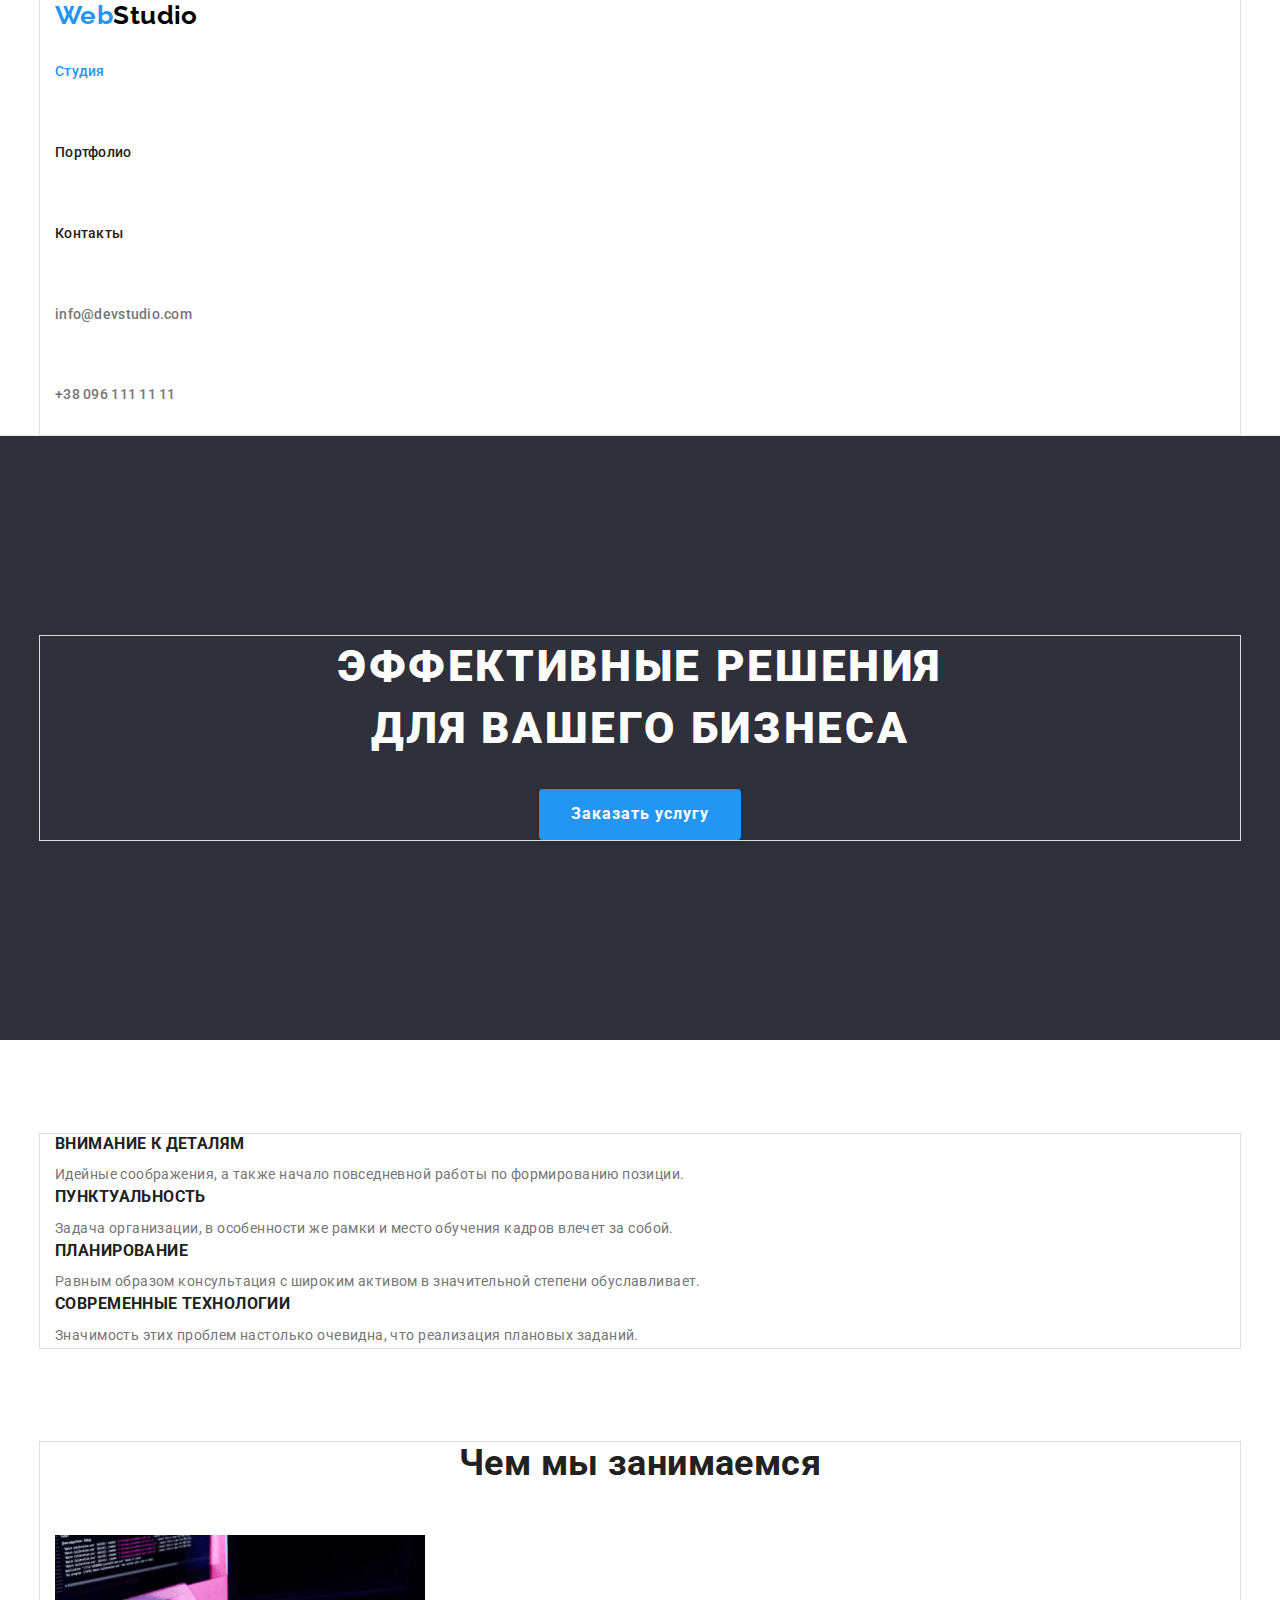
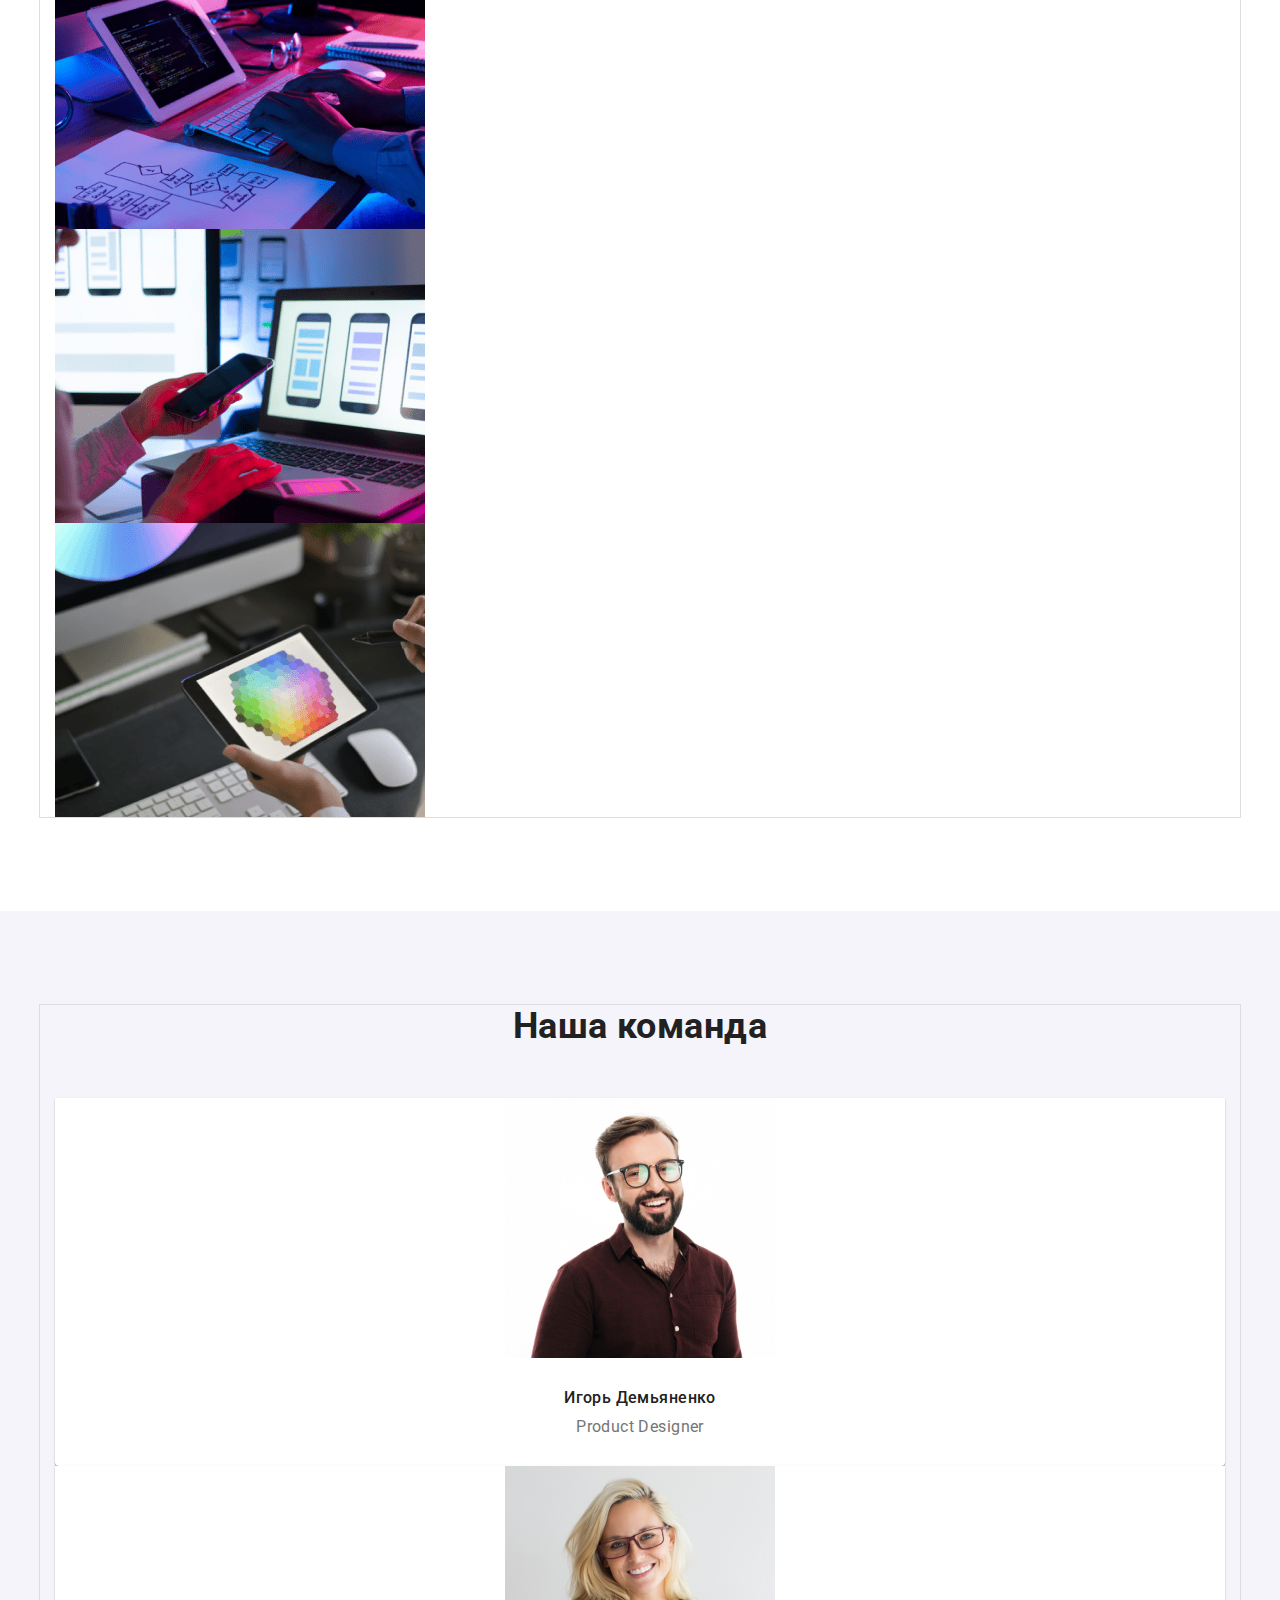
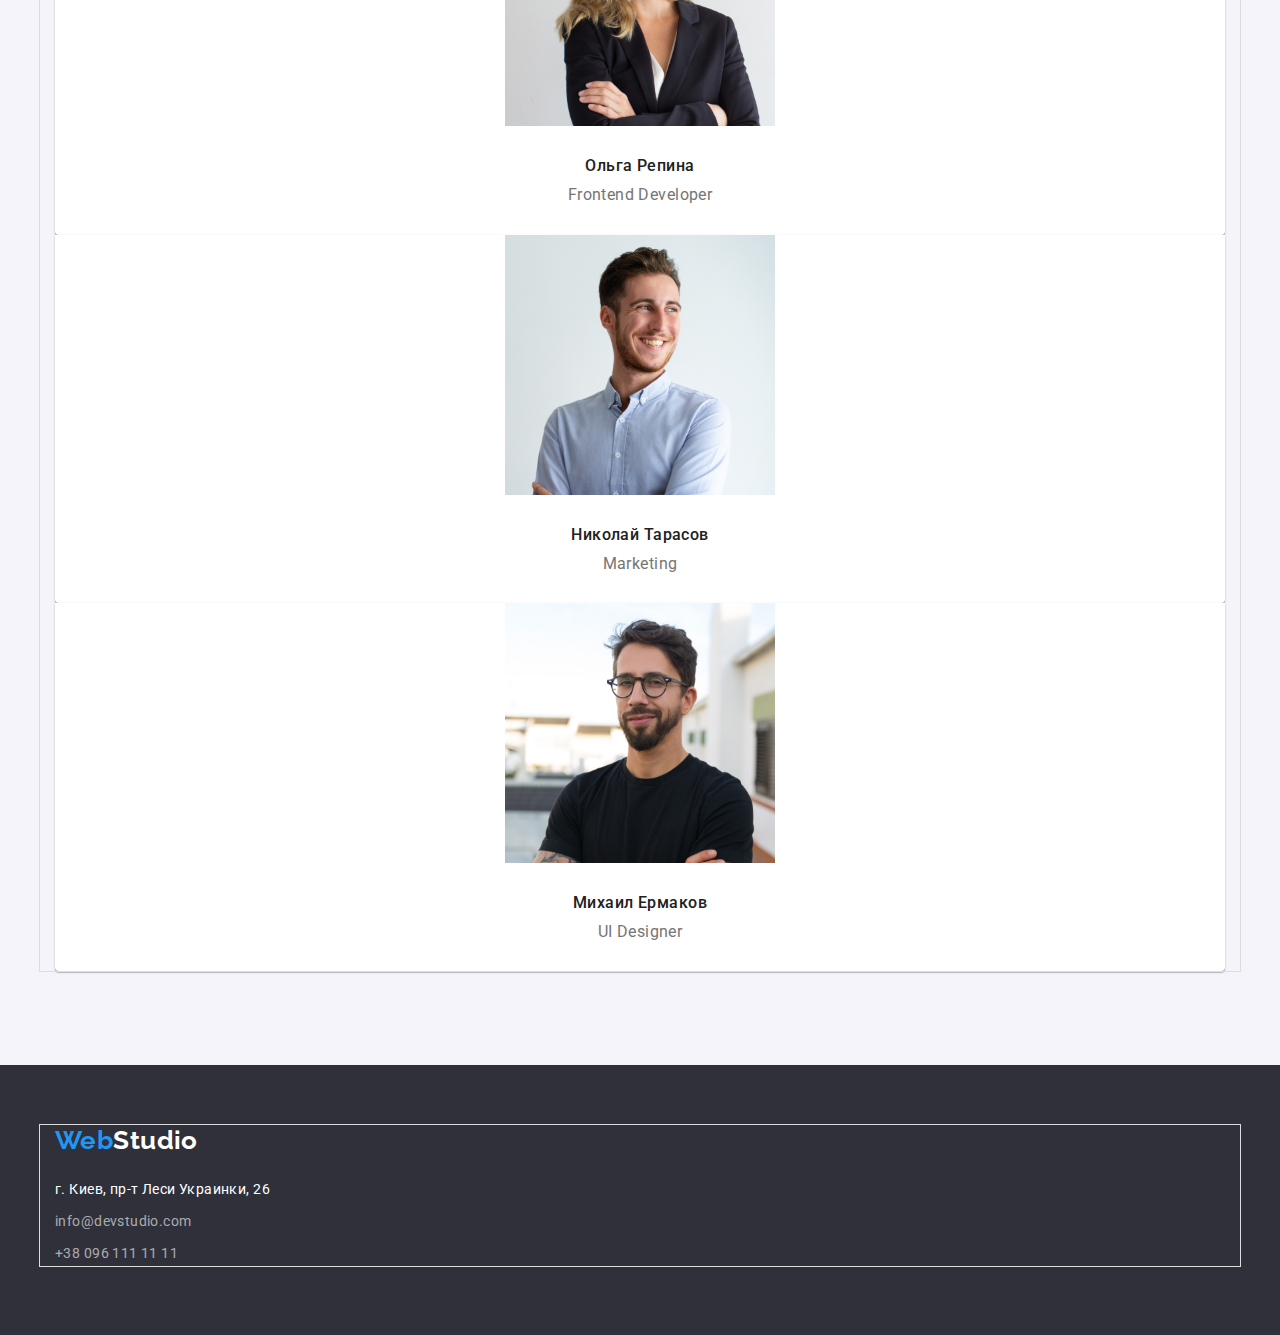
==== commit 7dc7a1b0: "Добавил стили без Flex-box на все страницы" ====
--- a/index.html
+++ b/index.html
@@ -74,19 +74,19 @@
             
         </section>
         <!-- What are we doing section -->
-        <section  class="section">
+        <section  class="section section-no-padding">
 
             <div class="container">
                 <h2 class="section-title">Чем мы занимаемся</h2>
                 <ul class="list">
                     <li>
-                        <img src="./images/img1.png" width="370" alt="Планшет с клавиатурой">
+                        <img src="./images/img1.png" class="do-img" width="370" alt="Планшет с клавиатурой">
                     </li>
                     <li>
-                        <img src="./images/img2.png" width="370" alt="Ноутбук">
+                        <img src="./images/img2.png" class="do-img" width="370" alt="Ноутбук">
                     </li>
                     <li>
-                        <img src="./images/img3.png" width="370" alt="Планшет">
+                        <img src="./images/img3.png" class="do-img" width="370" alt="Планшет">
                     </li>
                 </ul>
             </div>
@@ -99,22 +99,22 @@
                 <h2 class="section-title">Наша команда</h2>
                 <ul class="list">
                     <li class="team-item">
-                        <img src="./images/ph1.jpg" width="270" alt="Игорь Демьяненко">
+                        <img src="./images/ph1.jpg" class="team-img" width="270" alt="Игорь Демьяненко">
                         <h3 class="team-title">Игорь Демьяненко</h3>
                         <p class="team-text">Product Designer</p>
                     </li>
                     <li class="team-item">
-                        <img src="./images/ph2.jpg" width="270" alt="Ольга Репина">
+                        <img src="./images/ph2.jpg" class="team-img" width="270" alt="Ольга Репина">
                         <h3 class="team-title">Ольга Репина</h3>
                         <p class="team-text">Frontend Developer</p>
                     </li>
                     <li class="team-item">
-                        <img src="./images/ph3.jpg" width="270" alt="Николай Тарасов">
+                        <img src="./images/ph3.jpg" class="team-img" width="270" alt="Николай Тарасов">
                         <h3 class="team-title">Николай Тарасов</h3>
                         <p class="team-text">Marketing</p>
                     </li>
                     <li class="team-item">
-                        <img src="./images/ph4.jpg" width="270" alt="Михаил Ермаков">
+                        <img src="./images/ph4.jpg" class="team-img" width="270" alt="Михаил Ермаков">
                         <h3 class="team-title">Михаил Ермаков</h3>
                         <p class="team-text">UI Designer</p>
                     </li>
@@ -131,10 +131,10 @@
             </a>
             <address class="adress-block">
                 <ul class="footer-info list">
-                    <li><a href="https://goo.gl/maps/WekGNERd3yGUQuFB7" class="footer-adress-link" target="_blank">г. Киев, пр-т
+                    <li class="footer-info-item"><a href="https://goo.gl/maps/WekGNERd3yGUQuFB7" class="footer-adress-link" target="_blank">г. Киев, пр-т
                             Леси Украинки, 26</a></li>
-                    <li><a href="mailto:info@devstudio.com" class="link">info@devstudio.com</a></li>
-                    <li><a href="tel:+380961111111" class="link">+38 096 111 11 11</a></li>
+                    <li class="footer-info-item"><a href="mailto:info@devstudio.com" class="link">info@devstudio.com</a></li>
+                    <li class="footer-info-item"><a href="tel:+380961111111" class="link">+38 096 111 11 11</a></li>
                 </ul>
             </address>
         </div>
--- a/css/styles.css
+++ b/css/styles.css
@@ -40,16 +40,6 @@
   font-family: var(--mainFont), "Arial", sans-serif;
 }
 
-h1,
-h2,
-h3,
-h4,
-h5,
-h6,
-ul {
-  margin: 0;
-}
-
 /* Container style*/
 .container {
   width: 1200px;
@@ -61,6 +51,8 @@
 
 .list {
   list-style: none;
+  margin: 0;
+  padding: 0;
 }
 
 .link {
@@ -73,12 +65,17 @@
   padding: 94px 0;
 }
 
+.section-no-padding {
+  padding-top: 0;
+}
+
 .section-title {
   font-weight: 700;
   font-size: 36px;
   line-height: 1.2;
   text-align: center;
   color: var(--mainBlack);
+  margin: 0 0 50px 0;
 }
 
 /* Link hover decoration */
@@ -151,13 +148,13 @@
 .hero {
   background-color: var(--darkBg);
   padding: 200px 0;
+  text-align: center;
 }
 
 .hero-title {
   font-weight: 900;
   font-size: 44px;
   line-height: 1.4;
-  text-align: center;
   letter-spacing: 0.06em;
   text-transform: uppercase;
   color: var(--mainWhite);
@@ -165,7 +162,7 @@
 }
 
 .btn {
-  /* display: inline-block; */
+  display: inline-block;
   cursor: pointer;
   font-family: var(--mainFont);
   font-weight: 700;
@@ -176,7 +173,6 @@
   letter-spacing: 0.06em;
   min-width: 200px;
   padding: 10px 32px;
-  /* margin: 0 auto; */
   border: 0;
   border-radius: 4px;
 }
@@ -194,59 +190,78 @@
   line-height: 1.2;
   text-transform: uppercase;
   color: var(--mainBlack);
+  margin: 0 0 10px 0;
 }
 
 .features-text {
   line-height: 1.7;
+  margin: 0;
 }
 
 /* What are we doing section */
+.do-img {
+  display: block;
+}
 
 /* Team section */
 .team {
   background-color: var(--secondBg);
 }
 .team-item {
+  text-align: center;
+  padding-bottom: 30px;
   background: var(--mainWhite);
   box-shadow: 0px 1px 3px rgba(0, 0, 0, 0.12), 0px 1px 1px rgba(0, 0, 0, 0.14),
     0px 2px 1px rgba(0, 0, 0, 0.2);
   border-radius: 0px 0px 4px 4px;
 }
 
+.team-img {
+  display: block;
+  margin: 0 auto 30px auto;
+}
+
 .team-title {
   font-weight: 500;
   font-size: 16px;
   line-height: 1.2;
-  text-align: center;
-  color: var(--mainBlack);
+  color: var(--mainBlack);
+  margin: 0 0 10px 0;
 }
 
 .team-text {
   font-size: 16px;
   line-height: 1.2;
-  text-align: center;
+  margin: 0;
 }
 
 /* Footer section */
 .footer {
   background-color: var(--darkBg);
-}
-
-.adress-block {
-  font-style: normal;
+  padding: 60px 0;
 }
 
 .footer-logo {
+  display: inline-block;
   text-decoration: none;
   font-family: var(--secondFont);
   font-weight: 700;
   font-size: 26px;
   line-height: 1.2;
   color: var(--mainBlue);
+  margin: 0 0 20px 0;
 }
 
 .footer-logo-decoration {
   color: var(--mainWhite);
+}
+
+.footer-info-item {
+  margin: 0 0 9px 0;
+}
+
+.adress-block {
+  font-style: normal;
 }
 
 .footer-adress-link {
@@ -261,9 +276,27 @@
 }
 
 /* Main section portfolio */
+.portfolio-tab-list {
+  margin: 0 0 50px 0;
+}
+
 .portfolio-item {
   border: 1px solid var(--mainBorder);
   box-sizing: border-box;
+  padding: 0 0 20px 0;
+}
+
+.portfolio-item:not(:nth-last-child(-n + 3)) {
+  margin-bottom: 30px;
+}
+
+.portfolio-item:not(:nth-child(3n)) {
+  margin-right: 30px;
+}
+
+.pirtfilio-img {
+  display: block;
+  margin: 0 0 20px 0;
 }
 
 .portfolio-item-title {
@@ -272,11 +305,15 @@
   line-height: 2;
   letter-spacing: 0.06em;
   color: var(--mainBlack);
+  margin: 0 0 4px 0;
+  padding: 0 0 0 24px;
 }
 
 .portfolio-item-text {
   font-size: 16px;
   line-height: 1.9;
+  margin: 0;
+  padding: 0 0 0 24px;
 }
 
 .btn-tab {
@@ -288,6 +325,7 @@
   text-align: center;
   color: var(--mainBlack);
   background-color: var(--secondBg);
+  padding: 6px 22px;
   border: 0;
   border-radius: 4px;
 }
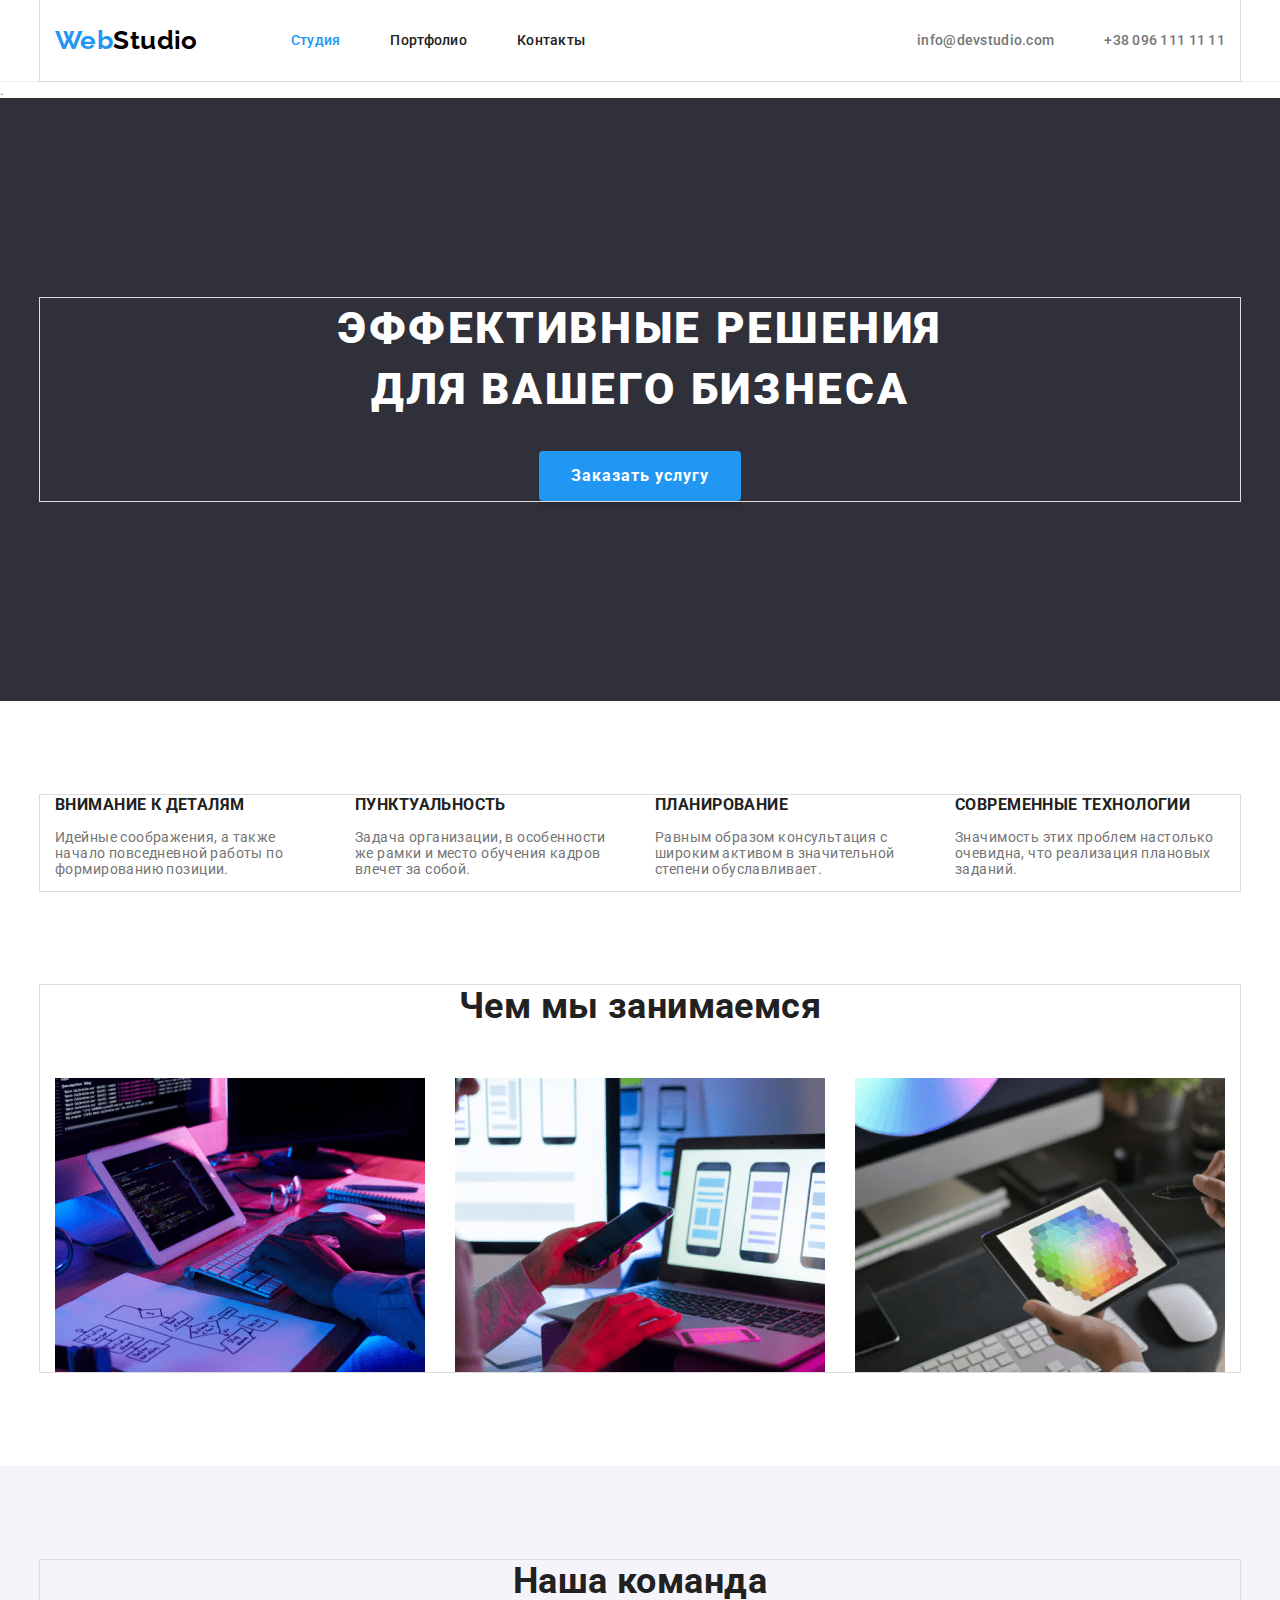
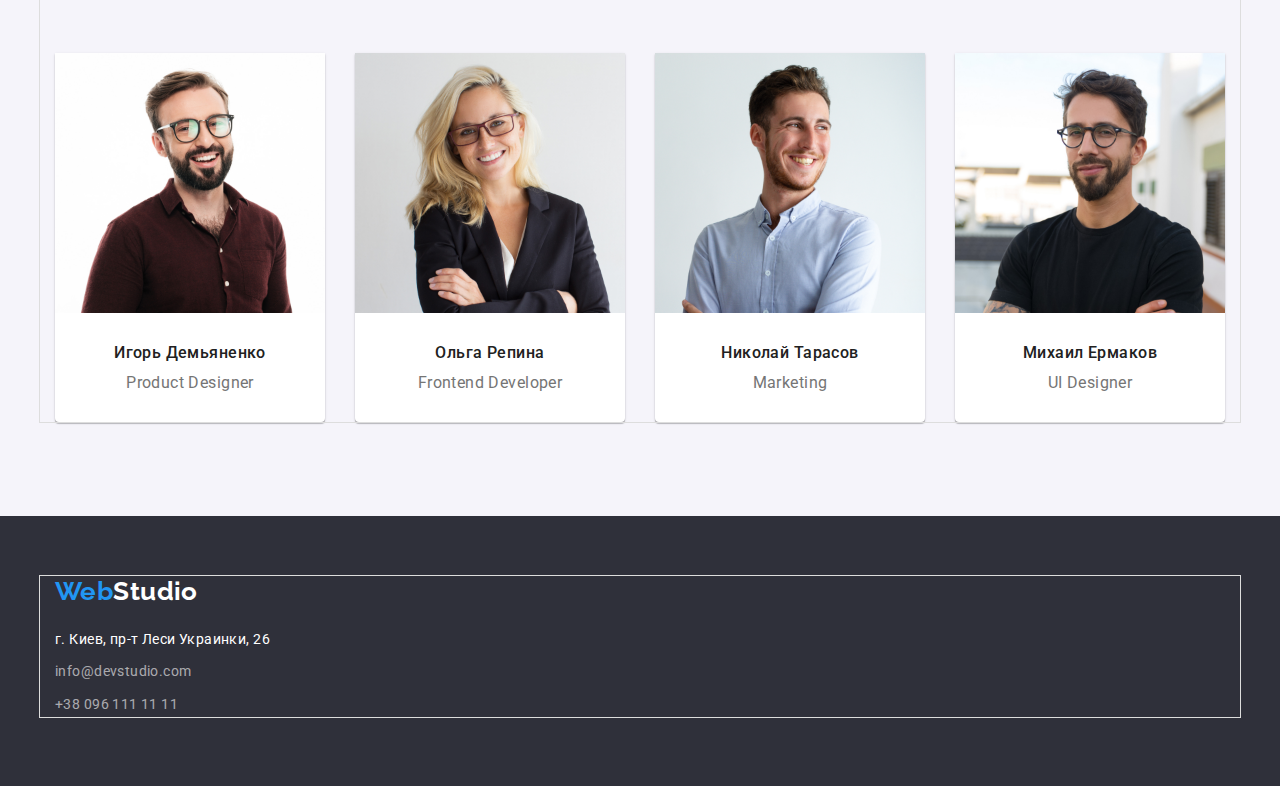
==== commit 2636578e: "Nav готов" ====
--- a/index.html
+++ b/index.html
@@ -19,8 +19,8 @@
     <!-- Header -->
     <header class="header">
 
-        <div class="container">
-            <nav>
+        <div class="container main-nav">
+            <nav class="nav">
                 <a href="./index.html" class="header-logo link">
                     Web<span class="header-logo-decoration">Studio</span>
                 </a>
@@ -36,7 +36,8 @@
             </ul>
         </div>
         
-    </header>
+    </header>.
+    
     <main>
         <!-- Herro -->
         <section class="hero">
@@ -52,20 +53,20 @@
 
             <div class="container">
                 <h2 class="section-title" hidden>Особенности</h2>
-                <ul class="list">
-                    <li>
+                <ul class="features-list list">
+                    <li class="features-list-item">
                         <h3 class="features-title">Внимание к деталям</h3>
                         <p class="features-text">Идейные соображения, а также начало повседневной работы по формированию позиции.</p>
                     </li>
-                    <li>
+                    <li class="features-list-item">
                         <h3 class="features-title">Пунктуальность</h3>
                         <p class="features-text">Задача организации, в особенности же рамки и место обучения кадров влечет за собой.</p>
                     </li>
-                    <li>
+                    <li class="features-list-item">
                         <h3 class="features-title">Планирование</h3>
                         <p class="features-text">Равным образом консультация с широким активом в значительной степени обуславливает.</p>
                     </li>
-                    <li>
+                    <li class="features-list-item">
                         <h3 class="features-title">Современные технологии</h3>
                         <p class="features-text">Значимость этих проблем настолько очевидна, что реализация плановых заданий.</p>
                     </li>
@@ -78,7 +79,7 @@
 
             <div class="container">
                 <h2 class="section-title">Чем мы занимаемся</h2>
-                <ul class="list">
+                <ul class="do-list list">
                     <li>
                         <img src="./images/img1.png" class="do-img" width="370" alt="Планшет с клавиатурой">
                     </li>
@@ -97,7 +98,7 @@
 
             <div class="container">
                 <h2 class="section-title">Наша команда</h2>
-                <ul class="list">
+                <ul class="team-list list">
                     <li class="team-item">
                         <img src="./images/ph1.jpg" class="team-img" width="270" alt="Игорь Демьяненко">
                         <h3 class="team-title">Игорь Демьяненко</h3>
--- a/css/styles.css
+++ b/css/styles.css
@@ -95,6 +95,12 @@
   border-bottom: 1px solid var(--secondBorder);
 }
 
+.main-nav {
+  display: flex;
+  align-items: center;
+  justify-content: space-between;
+}
+
 /* Logo */
 .header-logo {
   text-decoration: none;
@@ -103,21 +109,33 @@
   font-size: 26px;
   line-height: 1.2;
   color: var(--mainBlue);
-  vertical-align: middle;
 }
 
 .header-logo-decoration {
   color: #000000;
 }
 
+.nav {
+  display: flex;
+  align-items: center;
+}
+
 .header-nav {
+  display: flex;
+  margin-left: 93px;
 }
 
 .header-nav-item {
+}
+
+.header-nav-item:not(:last-child) {
+  margin-right: 50px;
+}
+
+.header-nav .link {
+  display: block;
   padding: 32px 0;
-}
-
-.header-nav .link {
+
   font-weight: 500;
   line-height: 1.2;
   letter-spacing: 0.02em;
@@ -129,13 +147,22 @@
 }
 
 .header-auth {
+  display: flex;
+  justify-content: end;
 }
 
 .header-auth-item {
+  /* padding: 32px 0; */
+}
+
+.header-auth-item:not(:last-child) {
+  margin-right: 50px;
+}
+
+.header-auth .link {
+  display: block;
   padding: 32px 0;
-}
-
-.header-auth .link {
+
   font-weight: 500;
   line-height: 1.2;
   letter-spacing: 0.02em;
@@ -193,12 +220,31 @@
   margin: 0 0 10px 0;
 }
 
-.features-text {
+.features-list {
+  display: flex;
+  flex-wrap: wrap;
+}
+
+.features-list-item {
+  width: 270px;
+}
+
+.features-list-item:not(:last-child) {
+  margin-right: 30px;
+}
+
+. .features-text {
   line-height: 1.7;
   margin: 0;
 }
 
 /* What are we doing section */
+.do-list {
+  display: flex;
+  justify-content: space-between;
+  flex-wrap: wrap;
+}
+
 .do-img {
   display: block;
 }
@@ -207,6 +253,13 @@
 .team {
   background-color: var(--secondBg);
 }
+
+.team-list {
+  display: flex;
+  justify-content: space-between;
+  flex-wrap: wrap;
+}
+
 .team-item {
   text-align: center;
   padding-bottom: 30px;
@@ -290,9 +343,9 @@
   margin-bottom: 30px;
 }
 
-.portfolio-item:not(:nth-child(3n)) {
+/* .portfolio-item:not(:nth-child(3n)) {
   margin-right: 30px;
-}
+} */
 
 .pirtfilio-img {
   display: block;
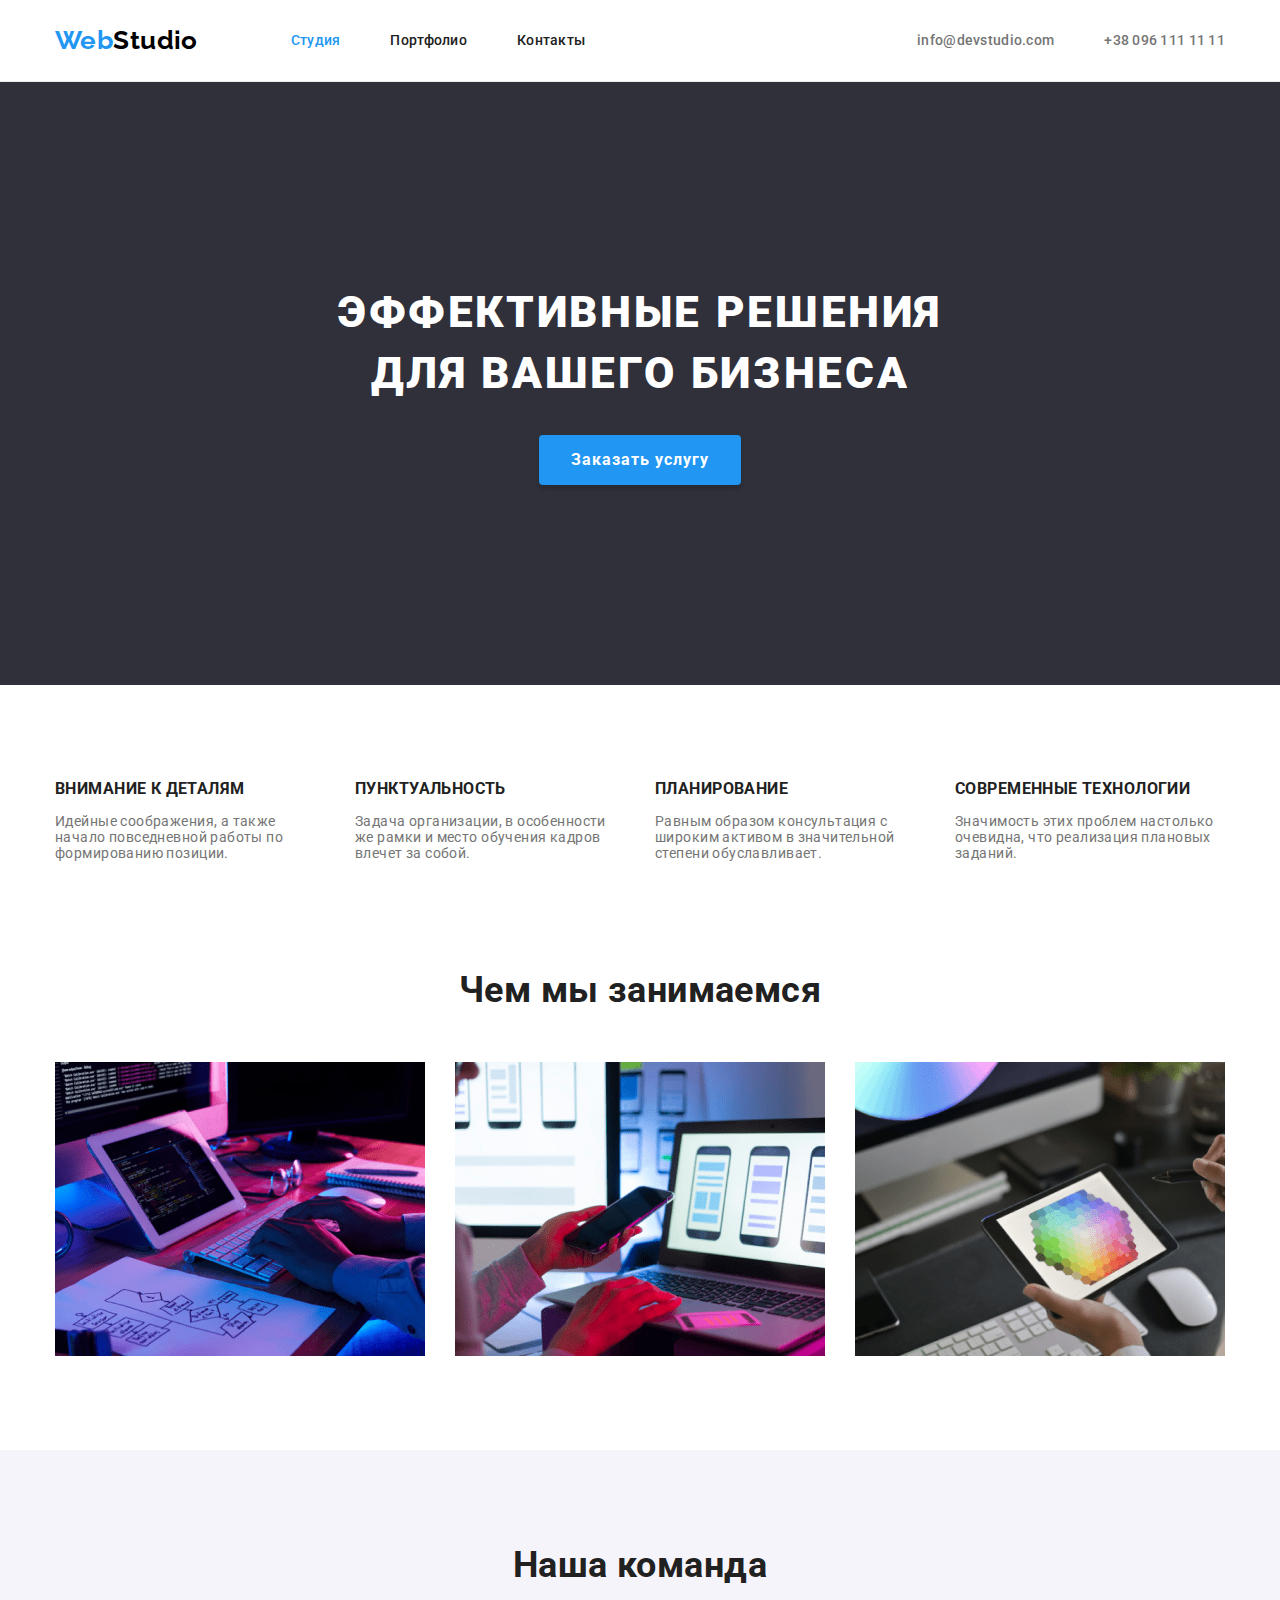
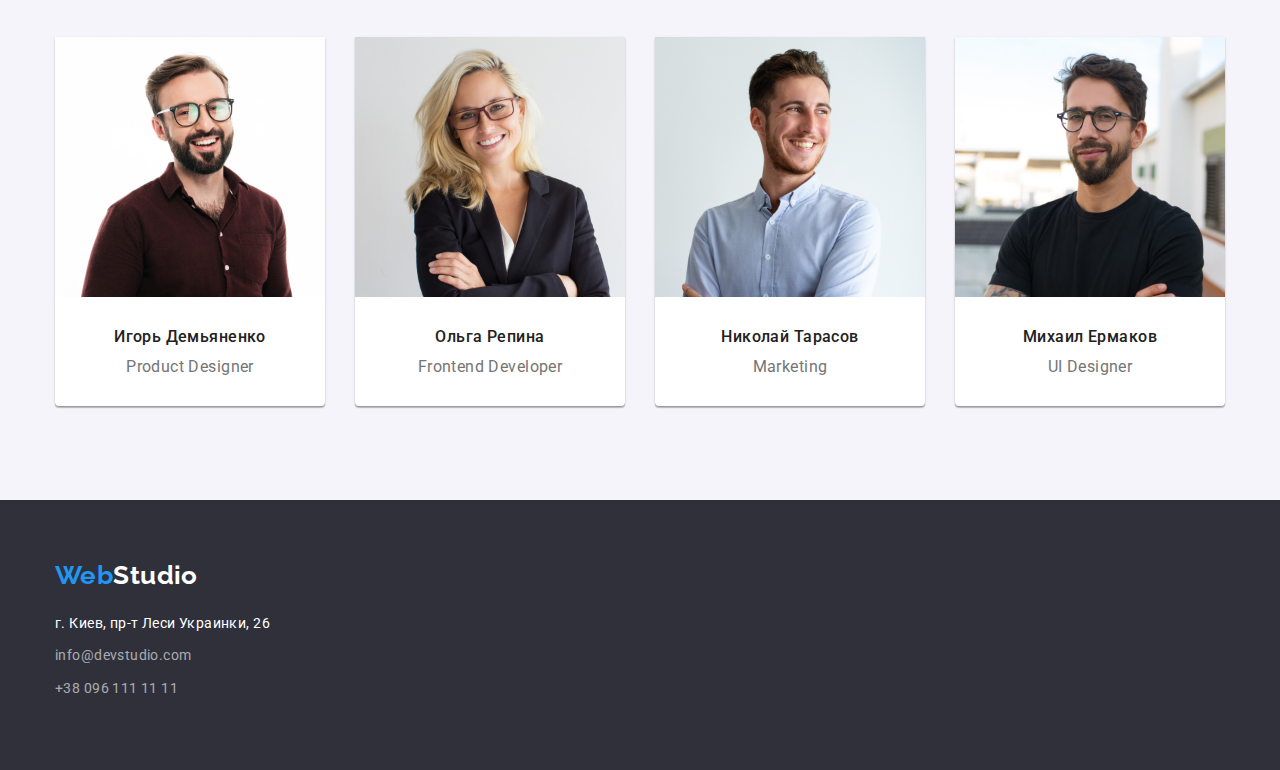
==== commit 9b596f0e: "Пофикисил баг" ====
--- a/index.html
+++ b/index.html
@@ -36,8 +36,8 @@
             </ul>
         </div>
         
-    </header>.
-    
+    </header>
+        
     <main>
         <!-- Herro -->
         <section class="hero">
--- a/css/styles.css
+++ b/css/styles.css
@@ -46,7 +46,7 @@
   margin: 0 auto;
   padding: 0 15px;
 
-  outline: 1px solid #ddd;
+  /* outline: 1px solid #ddd; */
 }
 
 .list {
@@ -330,46 +330,20 @@
 
 /* Main section portfolio */
 .portfolio-tab-list {
+  display: flex;
+  justify-content: center;
   margin: 0 0 50px 0;
 }
 
-.portfolio-item {
-  border: 1px solid var(--mainBorder);
-  box-sizing: border-box;
-  padding: 0 0 20px 0;
-}
-
-.portfolio-item:not(:nth-last-child(-n + 3)) {
-  margin-bottom: 30px;
-}
-
-/* .portfolio-item:not(:nth-child(3n)) {
-  margin-right: 30px;
-} */
-
-.pirtfilio-img {
-  display: block;
-  margin: 0 0 20px 0;
-}
-
-.portfolio-item-title {
-  font-weight: bold;
-  font-size: 18px;
-  line-height: 2;
-  letter-spacing: 0.06em;
-  color: var(--mainBlack);
-  margin: 0 0 4px 0;
-  padding: 0 0 0 24px;
-}
-
-.portfolio-item-text {
-  font-size: 16px;
-  line-height: 1.9;
-  margin: 0;
-  padding: 0 0 0 24px;
+.portfolio-tab-item:not(:last-child) {
+  margin-right: 8px;
 }
 
 .btn-tab {
+  padding: 6px 22px;
+  border: 0;
+  border-radius: 4px;
+
   cursor: pointer;
   font-family: var(--mainFont);
   font-weight: 500;
@@ -378,9 +352,6 @@
   text-align: center;
   color: var(--mainBlack);
   background-color: var(--secondBg);
-  padding: 6px 22px;
-  border: 0;
-  border-radius: 4px;
 }
 
 .btn-tab:hover,
@@ -390,3 +361,45 @@
     0px 2px 2px rgba(0, 0, 0, 0.12);
   background-color: var(--mainBlue);
 }
+
+.portfolio-list {
+  display: flex;
+  flex-wrap: wrap;
+  justify-content: space-between;
+}
+
+.portfolio-item {
+  border: 1px solid var(--mainBorder);
+  box-sizing: border-box;
+  padding: 0 0 20px 0;
+}
+
+.portfolio-item:not(:nth-last-child(-n + 3)) {
+  margin-bottom: 30px;
+}
+
+/* .portfolio-item:not(:nth-child(3n)) {
+  margin-right: 30px;
+} */
+
+.pirtfilio-img {
+  display: block;
+  margin: 0 0 20px 0;
+}
+
+.portfolio-item-title {
+  font-weight: bold;
+  font-size: 18px;
+  line-height: 2;
+  letter-spacing: 0.06em;
+  color: var(--mainBlack);
+  margin: 0 0 4px 0;
+  padding: 0 0 0 24px;
+}
+
+.portfolio-item-text {
+  font-size: 16px;
+  line-height: 1.9;
+  margin: 0;
+  padding: 0 0 0 24px;
+}
